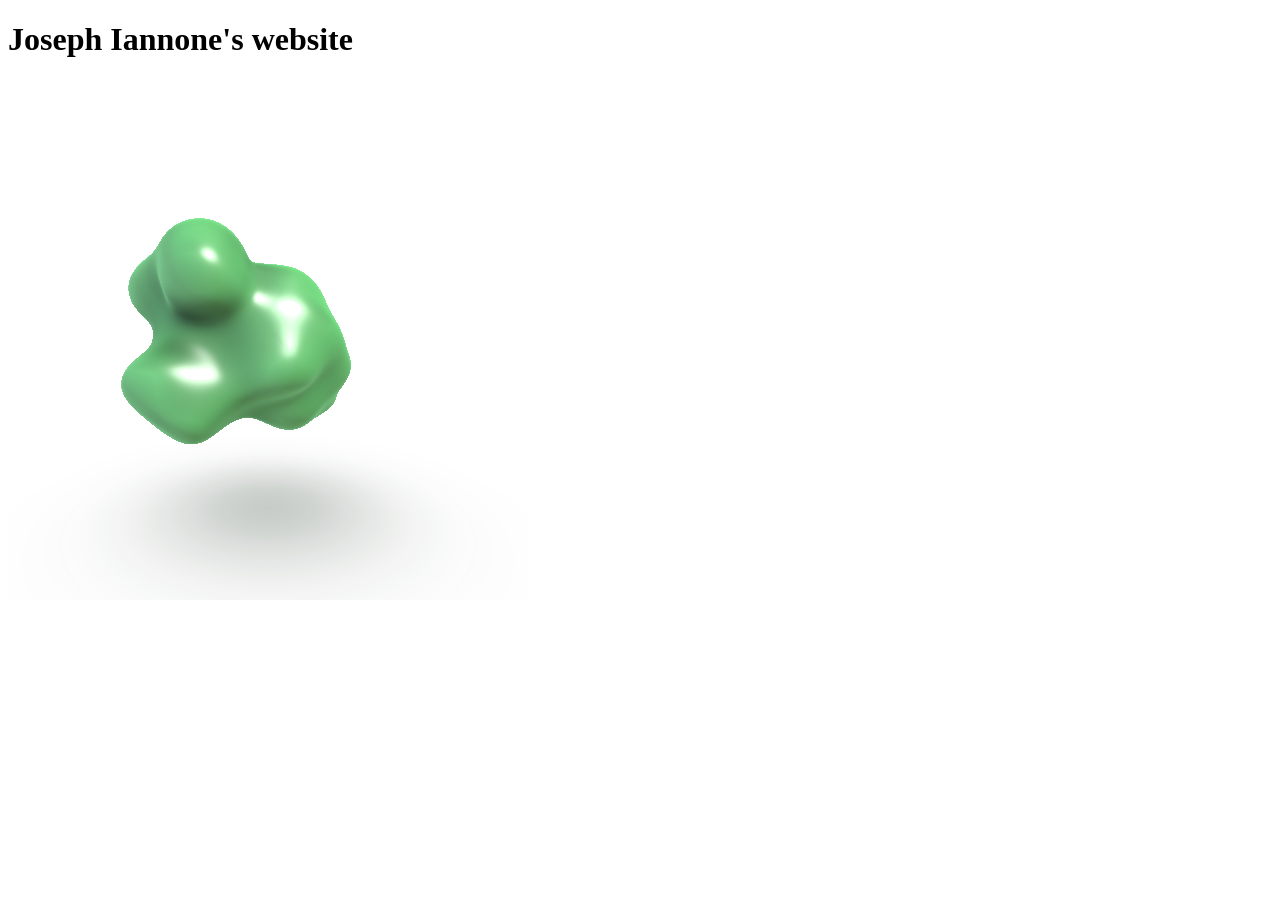
==== index.html @ 41086de6 "Fall back to WebGL2 when WebGPU is unavailable WebGPU is still missing on a lot of phones: Safari on" ====
<!DOCTYPE html>
<html lang="en">
<head>
<meta charset="UTF-8">
<meta name="viewport" content="width=device-width, initial-scale=1.0">
<title>Joseph Iannone</title>
</head>
<body>
<h1>Joseph Iannone's website</h1>

<canvas id="goo" width="520" height="520" style="display:block;width:100%;max-width:520px"></canvas>
<p id="goo-fallback"></p>

<script type="module">
const canvas = document.getElementById('goo');
const fallback = document.getElementById('goo-fallback');

// The goo is a raymarched signed-distance field. The same field and
// shading exist twice below, once in WGSL for WebGPU and once in GLSL
// for the WebGL2 fallback; keep them in step when editing.
const WGSL = `
struct Uniforms {
  res  : vec2f,
  time : f32,
  pad  : f32,
};
@group(0) @binding(0) var<uniform> u : Uniforms;

fn smin(a : f32, b : f32, k : f32) -> f32 {
  let h = clamp(0.5 + 0.5 * (b - a) / k, 0.0, 1.0);
  return mix(b, a, h) - k * h * (1.0 - h);
}

fn blob(p : vec3f, c : vec3f, r : f32) -> f32 {
  return length(p - c) - r;
}

// A small core with four blobs swinging out past it, welded by smin so
// they pull necks and lobes instead of reading as one convex lump.
fn map(p : vec3f) -> f32 {
  let t = u.time;
  var d = blob(p, vec3f(0.0, 0.0, 0.0), 0.42);
  d = smin(d, blob(p, vec3f(0.52 * sin(t * 0.90), 0.40 * cos(t * 1.10), 0.34 * sin(t * 0.70)), 0.30), 0.34);
  d = smin(d, blob(p, vec3f(0.50 * cos(t * 0.70), 0.46 * sin(t * 0.80 + 1.7), 0.32 * cos(t * 1.30)), 0.27), 0.34);
  d = smin(d, blob(p, vec3f(0.44 * sin(t * 1.30 + 2.4), 0.44 * cos(t * 0.60 + 0.9), 0.38 * sin(t * 0.90 + 1.1)), 0.24), 0.32);
  d = smin(d, blob(p, vec3f(0.38 * cos(t * 1.05 + 4.1), 0.50 * sin(t * 0.95 + 3.3), 0.30 * cos(t * 0.85 + 2.2)), 0.20), 0.30);
  // Two octaves of slow ripple, so the surface crawls like something wet.
  d = d + 0.055 * sin(7.0 * p.x + t * 1.4) * sin(7.0 * p.y + t * 1.1) * sin(7.0 * p.z + t * 0.9)
        + 0.020 * sin(12.0 * p.y - t * 1.7) * sin(12.0 * p.z + t * 1.2);
  return d;
}

fn normalAt(p : vec3f) -> vec3f {
  let e = vec2f(0.0015, 0.0);
  return normalize(vec3f(
    map(p + e.xyy) - map(p - e.xyy),
    map(p + e.yxy) - map(p - e.yxy),
    map(p + e.yyx) - map(p - e.yyx)));
}

fn march(ro : vec3f, rd : vec3f) -> f32 {
  var t = 0.6;
  for (var i = 0; i < 128; i++) {
    let d = map(ro + rd * t);
    if (d < 0.0012) { return t; }
    t = t + d * 0.6;   // understep: the ripple makes map() non-Lipschitz
    if (t > 8.0) { break; }
  }
  return -1.0;
}

fn ao(p : vec3f, n : vec3f) -> f32 {
  var occ = 0.0;
  var sca = 1.0;
  for (var i = 0; i < 5; i++) {
    let h = 0.02 + 0.11 * f32(i);
    occ = occ + (h - map(p + n * h)) * sca;
    sca = sca * 0.85;
  }
  return clamp(1.0 - 1.4 * occ, 0.0, 1.0);
}

// How much goo sits between this point and the light, for fake
// subsurface scattering: thin edges glow, thick middles stay dark.
fn thickness(p : vec3f, l : vec3f) -> f32 {
  var s = 0.0;
  for (var i = 1; i <= 4; i++) {
    let h = 0.12 * f32(i);
    s = s + clamp(-map(p + l * h) / h, 0.0, 1.0);
  }
  return clamp(s / 4.0, 0.0, 1.0);
}

@vertex
fn vs(@builtin(vertex_index) vi : u32) -> @builtin(position) vec4f {
  var pts = array<vec2f, 3>(vec2f(-1.0, -1.0), vec2f(3.0, -1.0), vec2f(-1.0, 3.0));
  return vec4f(pts[vi], 0.0, 1.0);
}

@fragment
fn fs(@builtin(position) frag : vec4f) -> @location(0) vec4f {
  let q = (frag.xy * 2.0 - u.res) / min(u.res.x, u.res.y);
  let uv = vec2f(q.x, -q.y);   // WebGPU reports this pixel with y pointing down

  let ro = vec3f(0.0, 0.30, 3.0);
  let fwd = normalize(vec3f(0.0, 0.0, 0.0) - ro);
  let right = normalize(cross(fwd, vec3f(0.0, 1.0, 0.0)));
  let up = cross(right, fwd);
  let rd = normalize(fwd * 1.9 + right * uv.x + up * uv.y);

  let l = normalize(vec3f(0.55, 0.85, 0.45));
  let t = march(ro, rd);

  if (t < 0.0) {
    // Soft contact shadow on an invisible floor, so the goo has weight.
    if (rd.y < 0.0) {
      let tp = (-1.05 - ro.y) / rd.y;
      if (tp > 0.0) {
        let h = ro + rd * tp;
        let a = 0.28 * exp(-1.9 * dot(h.xz, h.xz)) * exp(-0.02 * tp * tp);
        return vec4f(vec3f(0.05, 0.13, 0.07) * a, a);
      }
    }
    return vec4f(0.0, 0.0, 0.0, 0.0);
  }

  let pos = ro + rd * t;
  let n = normalAt(pos);
  let v = -rd;
  let hv = normalize(l + v);

  let dif = clamp(dot(n, l), 0.0, 1.0);
  let amb = 0.5 + 0.5 * n.y;                       // sky above, dark floor below
  let ndh = clamp(dot(n, hv), 0.0, 1.0);
  let tight = pow(ndh, 72.0);                      // wet pinpoint highlight
  let broad = pow(ndh, 10.0);                      // the sheen around it
  let fre = pow(1.0 - clamp(dot(n, v), 0.0, 1.0), 4.0);
  let occ = ao(pos, n);
  let back = clamp(dot(v, -l), 0.0, 1.0);          // light pushing through toward the eye
  let thin = 1.0 - thickness(pos, l);
  let sss = pow(thin, 2.0) * (0.35 + 0.65 * back);

  let deep = vec3f(0.012, 0.085, 0.030);
  let body = vec3f(0.075, 0.430, 0.130);
  let glow = vec3f(0.450, 0.950, 0.300);

  var col = mix(deep, body, dif) * occ;
  col = col + body * amb * 0.22 * occ;
  col = col + glow * sss * 0.45 * occ;
  col = col + vec3f(0.30, 0.80, 0.40) * fre * 0.38;
  col = col + vec3f(1.0, 1.0, 0.96) * (tight * 1.00 + broad * 0.10);
  // Cool fill from the left so the shadow side still reads as a surface.
  let fill = clamp(dot(n, normalize(vec3f(-0.7, 0.1, 0.35))), 0.0, 1.0);
  col = col + vec3f(0.06, 0.16, 0.12) * fill * occ;

  col = pow(clamp(col, vec3f(0.0), vec3f(1.0)), vec3f(1.0 / 2.2));
  return vec4f(col, 1.0);
}
`;

const GLSL_VERT = `#version 300 es
void main() {
  vec2 p = vec2(float((gl_VertexID << 1) & 2), float(gl_VertexID & 2)) * 2.0 - 1.0;
  gl_Position = vec4(p, 0.0, 1.0);
}
`;

const GLSL_FRAG = `#version 300 es
precision highp float;
uniform vec2 uRes;
uniform float uTime;
out vec4 fragColor;

float smin(float a, float b, float k) {
  float h = clamp(0.5 + 0.5 * (b - a) / k, 0.0, 1.0);
  return mix(b, a, h) - k * h * (1.0 - h);
}

float blob(vec3 p, vec3 c, float r) {
  return length(p - c) - r;
}

float map(vec3 p) {
  float t = uTime;
  float d = blob(p, vec3(0.0, 0.0, 0.0), 0.42);
  d = smin(d, blob(p, vec3(0.52 * sin(t * 0.90), 0.40 * cos(t * 1.10), 0.34 * sin(t * 0.70)), 0.30), 0.34);
  d = smin(d, blob(p, vec3(0.50 * cos(t * 0.70), 0.46 * sin(t * 0.80 + 1.7), 0.32 * cos(t * 1.30)), 0.27), 0.34);
  d = smin(d, blob(p, vec3(0.44 * sin(t * 1.30 + 2.4), 0.44 * cos(t * 0.60 + 0.9), 0.38 * sin(t * 0.90 + 1.1)), 0.24), 0.32);
  d = smin(d, blob(p, vec3(0.38 * cos(t * 1.05 + 4.1), 0.50 * sin(t * 0.95 + 3.3), 0.30 * cos(t * 0.85 + 2.2)), 0.20), 0.30);
  d = d + 0.055 * sin(7.0 * p.x + t * 1.4) * sin(7.0 * p.y + t * 1.1) * sin(7.0 * p.z + t * 0.9)
        + 0.020 * sin(12.0 * p.y - t * 1.7) * sin(12.0 * p.z + t * 1.2);
  return d;
}

vec3 normalAt(vec3 p) {
  vec2 e = vec2(0.0015, 0.0);
  return normalize(vec3(
    map(p + e.xyy) - map(p - e.xyy),
    map(p + e.yxy) - map(p - e.yxy),
    map(p + e.yyx) - map(p - e.yyx)));
}

float march(vec3 ro, vec3 rd) {
  float t = 0.6;
  for (int i = 0; i < 128; i++) {
    float d = map(ro + rd * t);
    if (d < 0.0012) { return t; }
    t = t + d * 0.6;
    if (t > 8.0) { break; }
  }
  return -1.0;
}

float ao(vec3 p, vec3 n) {
  float occ = 0.0;
  float sca = 1.0;
  for (int i = 0; i < 5; i++) {
    float h = 0.02 + 0.11 * float(i);
    occ = occ + (h - map(p + n * h)) * sca;
    sca = sca * 0.85;
  }
  return clamp(1.0 - 1.4 * occ, 0.0, 1.0);
}

float thickness(vec3 p, vec3 l) {
  float s = 0.0;
  for (int i = 1; i <= 4; i++) {
    float h = 0.12 * float(i);
    s = s + clamp(-map(p + l * h) / h, 0.0, 1.0);
  }
  return clamp(s / 4.0, 0.0, 1.0);
}

void main() {
  vec2 q = (gl_FragCoord.xy * 2.0 - uRes) / min(uRes.x, uRes.y);
  vec2 uv = q;   // gl_FragCoord already points y up, unlike WebGPU

  vec3 ro = vec3(0.0, 0.30, 3.0);
  vec3 fwd = normalize(vec3(0.0, 0.0, 0.0) - ro);
  vec3 right = normalize(cross(fwd, vec3(0.0, 1.0, 0.0)));
  vec3 up = cross(right, fwd);
  vec3 rd = normalize(fwd * 1.9 + right * uv.x + up * uv.y);

  vec3 l = normalize(vec3(0.55, 0.85, 0.45));
  float tHit = march(ro, rd);

  if (tHit < 0.0) {
    if (rd.y < 0.0) {
      float tp = (-1.05 - ro.y) / rd.y;
      if (tp > 0.0) {
        vec3 h = ro + rd * tp;
        float a = 0.28 * exp(-1.9 * dot(h.xz, h.xz)) * exp(-0.02 * tp * tp);
        fragColor = vec4(vec3(0.05, 0.13, 0.07) * a, a);
        return;
      }
    }
    fragColor = vec4(0.0, 0.0, 0.0, 0.0);
    return;
  }

  vec3 pos = ro + rd * tHit;
  vec3 n = normalAt(pos);
  vec3 v = -rd;
  vec3 hv = normalize(l + v);

  float dif = clamp(dot(n, l), 0.0, 1.0);
  float amb = 0.5 + 0.5 * n.y;
  float ndh = clamp(dot(n, hv), 0.0, 1.0);
  float tight = pow(ndh, 72.0);
  float broad = pow(ndh, 10.0);
  float fre = pow(1.0 - clamp(dot(n, v), 0.0, 1.0), 4.0);
  float occ = ao(pos, n);
  float back = clamp(dot(v, -l), 0.0, 1.0);
  float thin = 1.0 - thickness(pos, l);
  float sss = pow(thin, 2.0) * (0.35 + 0.65 * back);

  vec3 deep = vec3(0.012, 0.085, 0.030);
  vec3 body = vec3(0.075, 0.430, 0.130);
  vec3 glow = vec3(0.450, 0.950, 0.300);

  vec3 col = mix(deep, body, dif) * occ;
  col = col + body * amb * 0.22 * occ;
  col = col + glow * sss * 0.45 * occ;
  col = col + vec3(0.30, 0.80, 0.40) * fre * 0.38;
  col = col + vec3(1.0, 1.0, 0.96) * (tight * 1.00 + broad * 0.10);
  float fill = clamp(dot(n, normalize(vec3(-0.7, 0.1, 0.35))), 0.0, 1.0);
  col = col + vec3(0.06, 0.16, 0.12) * fill * occ;

  col = pow(clamp(col, vec3(0.0), vec3(1.0)), vec3(1.0 / 2.2));
  fragColor = vec4(col, 1.0);
}
`;

async function initWebGPU() {
  if (!navigator.gpu) {
    throw new Error('no WebGPU');
  }
  const adapter = await navigator.gpu.requestAdapter();
  if (!adapter) {
    throw new Error('no WebGPU adapter');
  }
  const device = await adapter.requestDevice();
  const context = canvas.getContext('webgpu');
  const format = navigator.gpu.getPreferredCanvasFormat();
  context.configure({ device, format, alphaMode: 'premultiplied' });

  const module = device.createShaderModule({ code: WGSL });
  const pipeline = device.createRenderPipeline({
    layout: 'auto',
    vertex: { module, entryPoint: 'vs' },
    fragment: { module, entryPoint: 'fs', targets: [{ format }] },
    primitive: { topology: 'triangle-list' },
  });
  const uniforms = device.createBuffer({
    size: 16,
    usage: GPUBufferUsage.UNIFORM | GPUBufferUsage.COPY_DST,
  });
  const bindGroup = device.createBindGroup({
    layout: pipeline.getBindGroupLayout(0),
    entries: [{ binding: 0, resource: { buffer: uniforms } }],
  });

  let lost = false;
  device.lost.then(() => { lost = true; });

  return {
    name: 'webgpu',
    isLost: () => lost,
    draw(time) {
      device.queue.writeBuffer(uniforms, 0, new Float32Array([canvas.width, canvas.height, time, 0]));
      const encoder = device.createCommandEncoder();
      const pass = encoder.beginRenderPass({
        colorAttachments: [{
          view: context.getCurrentTexture().createView(),
          clearValue: { r: 0, g: 0, b: 0, a: 0 },
          loadOp: 'clear',
          storeOp: 'store',
        }],
      });
      pass.setPipeline(pipeline);
      pass.setBindGroup(0, bindGroup);
      pass.draw(3);
      pass.end();
      device.queue.submit([encoder.finish()]);
    },
  };
}

function initWebGL2() {
  const gl = canvas.getContext('webgl2', {
    alpha: true,
    premultipliedAlpha: true,
    antialias: false,
    depth: false,
    stencil: false,
  });
  if (!gl) {
    throw new Error('no WebGL2');
  }

  const compile = (type, source) => {
    const sh = gl.createShader(type);
    gl.shaderSource(sh, source);
    gl.compileShader(sh);
    if (!gl.getShaderParameter(sh, gl.COMPILE_STATUS)) {
      throw new Error('shader: ' + (gl.getShaderInfoLog(sh) || 'compile failed'));
    }
    return sh;
  };

  const program = gl.createProgram();
  gl.attachShader(program, compile(gl.VERTEX_SHADER, GLSL_VERT));
  gl.attachShader(program, compile(gl.FRAGMENT_SHADER, GLSL_FRAG));
  gl.linkProgram(program);
  if (!gl.getProgramParameter(program, gl.LINK_STATUS)) {
    throw new Error('program: ' + (gl.getProgramInfoLog(program) || 'link failed'));
  }

  const vao = gl.createVertexArray();   // WebGL2 needs one bound even with no attributes
  const uRes = gl.getUniformLocation(program, 'uRes');
  const uTime = gl.getUniformLocation(program, 'uTime');

  return {
    name: 'webgl2',
    isLost: () => gl.isContextLost(),
    draw(time) {
      gl.viewport(0, 0, canvas.width, canvas.height);
      gl.clearColor(0, 0, 0, 0);
      gl.clear(gl.COLOR_BUFFER_BIT);
      gl.useProgram(program);
      gl.bindVertexArray(vao);
      gl.uniform2f(uRes, canvas.width, canvas.height);
      gl.uniform1f(uTime, time);
      gl.drawArrays(gl.TRIANGLES, 0, 3);
    },
  };
}

async function start() {
  const reasons = [];
  let renderer = null;
  try {
    renderer = await initWebGPU();
  } catch (err) {
    reasons.push(err.message);
  }
  if (!renderer) {
    try {
      renderer = initWebGL2();   // iOS 15+, and every current Android browser
    } catch (err) {
      reasons.push(err.message);
    }
  }
  if (!renderer) {
    throw new Error(reasons.join(', '));
  }

  // Raymarching cost is per pixel, so the backing store gets a budget
  // rather than just devicePixelRatio: a phone at dpr 3 would otherwise
  // shade several times the pixels a desktop does.
  const PIXEL_BUDGET = 1000000;
  let quality = 1;
  let lastW = 0, lastH = 0, lastQuality = 0;

  function resize() {
    // Measuring forces layout, so only do it when something actually moved.
    if (window.innerWidth === lastW && window.innerHeight === lastH && quality === lastQuality) {
      return;
    }
    lastW = window.innerWidth;
    lastH = window.innerHeight;
    lastQuality = quality;

    canvas.style.width = '100%';        // let layout report the width available
    const available = Math.max(1, Math.round(canvas.clientWidth));
    // Keep it square, and short enough to sit on screen with the heading
    // even on a phone held sideways.
    const css = Math.max(200, Math.min(available, Math.round(window.innerHeight * 0.72)));
    canvas.style.width = css + 'px';
    canvas.style.height = css + 'px';

    let scale = Math.min(window.devicePixelRatio || 1, 2) * quality;
    if (css * css * scale * scale > PIXEL_BUDGET) {
      scale = Math.sqrt(PIXEL_BUDGET / (css * css));
    }
    const px = Math.max(1, Math.round(css * scale));
    if (canvas.width !== px || canvas.height !== px) {
      canvas.width = px;
      canvas.height = px;
    }
  }
  window.addEventListener('resize', resize);
  window.addEventListener('orientationchange', resize);
  resize();

  const start = performance.now();
  let previous = start;
  let slowFrames = 0;
  let warmup = 20;

  function frame(now) {
    if (renderer.isLost()) { return; }

    // If the device can't hold a reasonable frame rate, shade fewer
    // pixels instead of letting the whole page judder.
    const dt = now - previous;
    previous = now;
    if (warmup > 0) {
      warmup--;
    } else if (dt > 26 && quality > 0.45) {
      slowFrames++;
      if (slowFrames > 30) {
        quality = Math.max(0.45, quality - 0.15);
        slowFrames = 0;
        warmup = 20;
      }
    } else {
      slowFrames = 0;
    }

    resize();
    renderer.draw((now - start) / 1000);
    requestAnimationFrame(frame);
  }
  requestAnimationFrame(frame);
}

start().catch((err) => {
  canvas.remove();
  fallback.textContent = 'The green goo needs WebGPU or WebGL2, which this browser did not provide (' + err.message + ').';
});
</script>
</body>
</html>
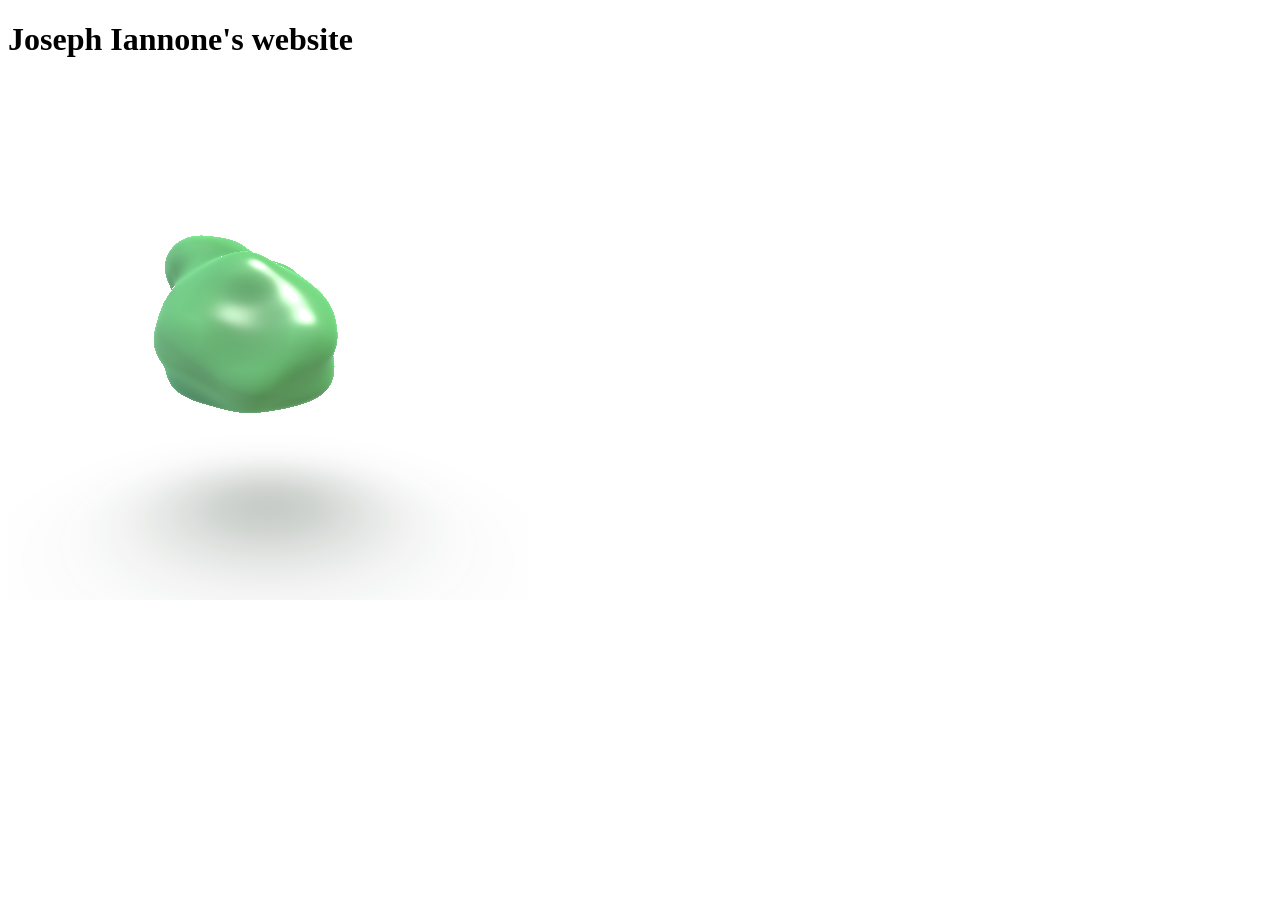
==== commit 22f88be1: "Let the goo be rotated by dragging Pointer events cover mouse, touch and pen with one code path, and" ====
--- a/index.html
+++ b/index.html
@@ -8,7 +8,7 @@
 <body>
 <h1>Joseph Iannone's website</h1>
 
-<canvas id="goo" width="520" height="520" style="display:block;width:100%;max-width:520px"></canvas>
+<canvas id="goo" width="520" height="520" style="display:block;width:100%;max-width:520px;touch-action:none;cursor:grab"></canvas>
 <p id="goo-fallback"></p>
 
 <script type="module">
@@ -20,9 +20,13 @@
 // for the WebGL2 fallback; keep them in step when editing.
 const WGSL = `
 struct Uniforms {
-  res  : vec2f,
-  time : f32,
-  pad  : f32,
+  res   : vec2f,
+  time  : f32,
+  yaw   : f32,
+  pitch : f32,
+  pad0  : f32,
+  pad1  : f32,
+  pad2  : f32,
 };
 @group(0) @binding(0) var<uniform> u : Uniforms;
 
@@ -91,6 +95,20 @@
   return clamp(s / 4.0, 0.0, 1.0);
 }
 
+// Dragging rotates the goo. Rather than rotating the field at every
+// sample, rays are moved into the goo's own space and shaded there:
+// dot products are rotation invariant, so only the sky term and the
+// floor shadow need world space.
+fn objectToWorld(yaw : f32, pitch : f32) -> mat3x3f {
+  let cy = cos(yaw);
+  let sy = sin(yaw);
+  let cp = cos(pitch);
+  let sp = sin(pitch);
+  let ry = mat3x3f(vec3f(cy, 0.0, -sy), vec3f(0.0, 1.0, 0.0), vec3f(sy, 0.0, cy));
+  let rx = mat3x3f(vec3f(1.0, 0.0, 0.0), vec3f(0.0, cp, sp), vec3f(0.0, -sp, cp));
+  return ry * rx;
+}
+
 @vertex
 fn vs(@builtin(vertex_index) vi : u32) -> @builtin(position) vec4f {
   var pts = array<vec2f, 3>(vec2f(-1.0, -1.0), vec2f(3.0, -1.0), vec2f(-1.0, 3.0));
@@ -109,7 +127,12 @@
   let rd = normalize(fwd * 1.9 + right * uv.x + up * uv.y);
 
   let l = normalize(vec3f(0.55, 0.85, 0.45));
-  let t = march(ro, rd);
+  let R = objectToWorld(u.yaw, u.pitch);
+  let Rt = transpose(R);
+  let roo = Rt * ro;    // the same ray, seen from the goo's frame
+  let rdo = Rt * rd;
+  let lo = Rt * l;
+  let t = march(roo, rdo);
 
   if (t < 0.0) {
     // Soft contact shadow on an invisible floor, so the goo has weight.
@@ -124,20 +147,20 @@
     return vec4f(0.0, 0.0, 0.0, 0.0);
   }
 
-  let pos = ro + rd * t;
+  let pos = roo + rdo * t;
   let n = normalAt(pos);
-  let v = -rd;
-  let hv = normalize(l + v);
-
-  let dif = clamp(dot(n, l), 0.0, 1.0);
-  let amb = 0.5 + 0.5 * n.y;                       // sky above, dark floor below
+  let v = -rdo;
+  let hv = normalize(lo + v);
+
+  let dif = clamp(dot(n, lo), 0.0, 1.0);
+  let amb = 0.5 + 0.5 * (R * n).y;                 // sky above, dark floor below
   let ndh = clamp(dot(n, hv), 0.0, 1.0);
   let tight = pow(ndh, 72.0);                      // wet pinpoint highlight
   let broad = pow(ndh, 10.0);                      // the sheen around it
   let fre = pow(1.0 - clamp(dot(n, v), 0.0, 1.0), 4.0);
   let occ = ao(pos, n);
-  let back = clamp(dot(v, -l), 0.0, 1.0);          // light pushing through toward the eye
-  let thin = 1.0 - thickness(pos, l);
+  let back = clamp(dot(v, -lo), 0.0, 1.0);         // light pushing through toward the eye
+  let thin = 1.0 - thickness(pos, lo);
   let sss = pow(thin, 2.0) * (0.35 + 0.65 * back);
 
   let deep = vec3f(0.012, 0.085, 0.030);
@@ -150,7 +173,7 @@
   col = col + vec3f(0.30, 0.80, 0.40) * fre * 0.38;
   col = col + vec3f(1.0, 1.0, 0.96) * (tight * 1.00 + broad * 0.10);
   // Cool fill from the left so the shadow side still reads as a surface.
-  let fill = clamp(dot(n, normalize(vec3f(-0.7, 0.1, 0.35))), 0.0, 1.0);
+  let fill = clamp(dot(n, Rt * normalize(vec3f(-0.7, 0.1, 0.35))), 0.0, 1.0);
   col = col + vec3f(0.06, 0.16, 0.12) * fill * occ;
 
   col = pow(clamp(col, vec3f(0.0), vec3f(1.0)), vec3f(1.0 / 2.2));
@@ -169,6 +192,8 @@
 precision highp float;
 uniform vec2 uRes;
 uniform float uTime;
+uniform float uYaw;
+uniform float uPitch;
 out vec4 fragColor;
 
 float smin(float a, float b, float k) {
@@ -231,6 +256,16 @@
   return clamp(s / 4.0, 0.0, 1.0);
 }
 
+mat3 objectToWorld(float yaw, float pitch) {
+  float cy = cos(yaw);
+  float sy = sin(yaw);
+  float cp = cos(pitch);
+  float sp = sin(pitch);
+  mat3 ry = mat3(vec3(cy, 0.0, -sy), vec3(0.0, 1.0, 0.0), vec3(sy, 0.0, cy));
+  mat3 rx = mat3(vec3(1.0, 0.0, 0.0), vec3(0.0, cp, sp), vec3(0.0, -sp, cp));
+  return ry * rx;
+}
+
 void main() {
   vec2 q = (gl_FragCoord.xy * 2.0 - uRes) / min(uRes.x, uRes.y);
   vec2 uv = q;   // gl_FragCoord already points y up, unlike WebGPU
@@ -242,7 +277,12 @@
   vec3 rd = normalize(fwd * 1.9 + right * uv.x + up * uv.y);
 
   vec3 l = normalize(vec3(0.55, 0.85, 0.45));
-  float tHit = march(ro, rd);
+  mat3 R = objectToWorld(uYaw, uPitch);
+  mat3 Rt = transpose(R);
+  vec3 roo = Rt * ro;
+  vec3 rdo = Rt * rd;
+  vec3 lo = Rt * l;
+  float tHit = march(roo, rdo);
 
   if (tHit < 0.0) {
     if (rd.y < 0.0) {
@@ -258,20 +298,20 @@
     return;
   }
 
-  vec3 pos = ro + rd * tHit;
+  vec3 pos = roo + rdo * tHit;
   vec3 n = normalAt(pos);
-  vec3 v = -rd;
-  vec3 hv = normalize(l + v);
-
-  float dif = clamp(dot(n, l), 0.0, 1.0);
-  float amb = 0.5 + 0.5 * n.y;
+  vec3 v = -rdo;
+  vec3 hv = normalize(lo + v);
+
+  float dif = clamp(dot(n, lo), 0.0, 1.0);
+  float amb = 0.5 + 0.5 * (R * n).y;
   float ndh = clamp(dot(n, hv), 0.0, 1.0);
   float tight = pow(ndh, 72.0);
   float broad = pow(ndh, 10.0);
   float fre = pow(1.0 - clamp(dot(n, v), 0.0, 1.0), 4.0);
   float occ = ao(pos, n);
-  float back = clamp(dot(v, -l), 0.0, 1.0);
-  float thin = 1.0 - thickness(pos, l);
+  float back = clamp(dot(v, -lo), 0.0, 1.0);
+  float thin = 1.0 - thickness(pos, lo);
   float sss = pow(thin, 2.0) * (0.35 + 0.65 * back);
 
   vec3 deep = vec3(0.012, 0.085, 0.030);
@@ -283,7 +323,7 @@
   col = col + glow * sss * 0.45 * occ;
   col = col + vec3(0.30, 0.80, 0.40) * fre * 0.38;
   col = col + vec3(1.0, 1.0, 0.96) * (tight * 1.00 + broad * 0.10);
-  float fill = clamp(dot(n, normalize(vec3(-0.7, 0.1, 0.35))), 0.0, 1.0);
+  float fill = clamp(dot(n, Rt * normalize(vec3(-0.7, 0.1, 0.35))), 0.0, 1.0);
   col = col + vec3(0.06, 0.16, 0.12) * fill * occ;
 
   col = pow(clamp(col, vec3(0.0), vec3(1.0)), vec3(1.0 / 2.2));
@@ -312,7 +352,7 @@
     primitive: { topology: 'triangle-list' },
   });
   const uniforms = device.createBuffer({
-    size: 16,
+    size: 32,
     usage: GPUBufferUsage.UNIFORM | GPUBufferUsage.COPY_DST,
   });
   const bindGroup = device.createBindGroup({
@@ -326,8 +366,9 @@
   return {
     name: 'webgpu',
     isLost: () => lost,
-    draw(time) {
-      device.queue.writeBuffer(uniforms, 0, new Float32Array([canvas.width, canvas.height, time, 0]));
+    draw(time, yaw, pitch) {
+      device.queue.writeBuffer(uniforms, 0,
+        new Float32Array([canvas.width, canvas.height, time, yaw, pitch, 0, 0, 0]));
       const encoder = device.createCommandEncoder();
       const pass = encoder.beginRenderPass({
         colorAttachments: [{
@@ -379,11 +420,13 @@
   const vao = gl.createVertexArray();   // WebGL2 needs one bound even with no attributes
   const uRes = gl.getUniformLocation(program, 'uRes');
   const uTime = gl.getUniformLocation(program, 'uTime');
+  const uYaw = gl.getUniformLocation(program, 'uYaw');
+  const uPitch = gl.getUniformLocation(program, 'uPitch');
 
   return {
     name: 'webgl2',
     isLost: () => gl.isContextLost(),
-    draw(time) {
+    draw(time, yaw, pitch) {
       gl.viewport(0, 0, canvas.width, canvas.height);
       gl.clearColor(0, 0, 0, 0);
       gl.clear(gl.COLOR_BUFFER_BIT);
@@ -391,6 +434,8 @@
       gl.bindVertexArray(vao);
       gl.uniform2f(uRes, canvas.width, canvas.height);
       gl.uniform1f(uTime, time);
+      gl.uniform1f(uYaw, yaw);
+      gl.uniform1f(uPitch, pitch);
       gl.drawArrays(gl.TRIANGLES, 0, 3);
     },
   };
@@ -452,6 +497,63 @@
   window.addEventListener('resize', resize);
   window.addEventListener('orientationchange', resize);
   resize();
+
+  // Drag to rotate. Pointer events cover mouse, touch and pen alike;
+  // the canvas sets touch-action none so a vertical drag turns the goo
+  // rather than scrolling the page.
+  const RADIANS_PER_PIXEL = 0.008;
+  const PITCH_LIMIT = 1.2;
+  const GLIDE_DECAY = 0.85;
+  const GLIDE_TAKEUP = 0.4;   // a flick coasts a little, it does not fly off
+  const GLIDE_TIMEOUT = 80;   // ms: let go after holding still and it stays put
+  let yaw = 0, pitch = 0;
+  let spinYaw = 0, spinPitch = 0;
+  let velYaw = 0, velPitch = 0;
+  let dragging = false;
+  let lastX = 0, lastY = 0, lastMove = 0;
+
+  const clampPitch = (p) => Math.max(-PITCH_LIMIT, Math.min(PITCH_LIMIT, p));
+
+  canvas.addEventListener('pointerdown', (event) => {
+    dragging = true;
+    spinYaw = 0;
+    spinPitch = 0;
+    velYaw = 0;
+    velPitch = 0;
+    lastX = event.clientX;
+    lastY = event.clientY;
+    lastMove = event.timeStamp;
+    canvas.setPointerCapture(event.pointerId);
+    canvas.style.cursor = 'grabbing';
+  });
+
+  canvas.addEventListener('pointermove', (event) => {
+    if (!dragging) { return; }
+    const dx = (event.clientX - lastX) * RADIANS_PER_PIXEL;
+    const dy = (event.clientY - lastY) * RADIANS_PER_PIXEL;
+    lastX = event.clientX;
+    lastY = event.clientY;
+    lastMove = event.timeStamp;
+    yaw = yaw + dx;
+    pitch = clampPitch(pitch + dy);
+    // Smooth the recent motion rather than trusting one jittery move.
+    velYaw = velYaw * 0.6 + dx * 0.4;
+    velPitch = velPitch * 0.6 + dy * 0.4;
+  });
+
+  const endDrag = (event) => {
+    if (!dragging) { return; }
+    dragging = false;
+    canvas.style.cursor = 'grab';
+    const flicked = event.timeStamp - lastMove < GLIDE_TIMEOUT;
+    spinYaw = flicked ? velYaw * GLIDE_TAKEUP : 0;
+    spinPitch = flicked ? velPitch * GLIDE_TAKEUP : 0;
+    if (canvas.hasPointerCapture(event.pointerId)) {
+      canvas.releasePointerCapture(event.pointerId);
+    }
+  };
+  canvas.addEventListener('pointerup', endDrag);
+  canvas.addEventListener('pointercancel', endDrag);
 
   const start = performance.now();
   let previous = start;
@@ -478,8 +580,16 @@
       slowFrames = 0;
     }
 
+    if (!dragging) {
+      // Let a flick coast to a stop instead of stopping dead.
+      yaw = yaw + spinYaw;
+      pitch = clampPitch(pitch + spinPitch);
+      spinYaw = Math.abs(spinYaw) < 1e-4 ? 0 : spinYaw * GLIDE_DECAY;
+      spinPitch = Math.abs(spinPitch) < 1e-4 ? 0 : spinPitch * GLIDE_DECAY;
+    }
+
     resize();
-    renderer.draw((now - start) / 1000);
+    renderer.draw((now - start) / 1000, yaw, pitch);
     requestAnimationFrame(frame);
   }
   requestAnimationFrame(frame);
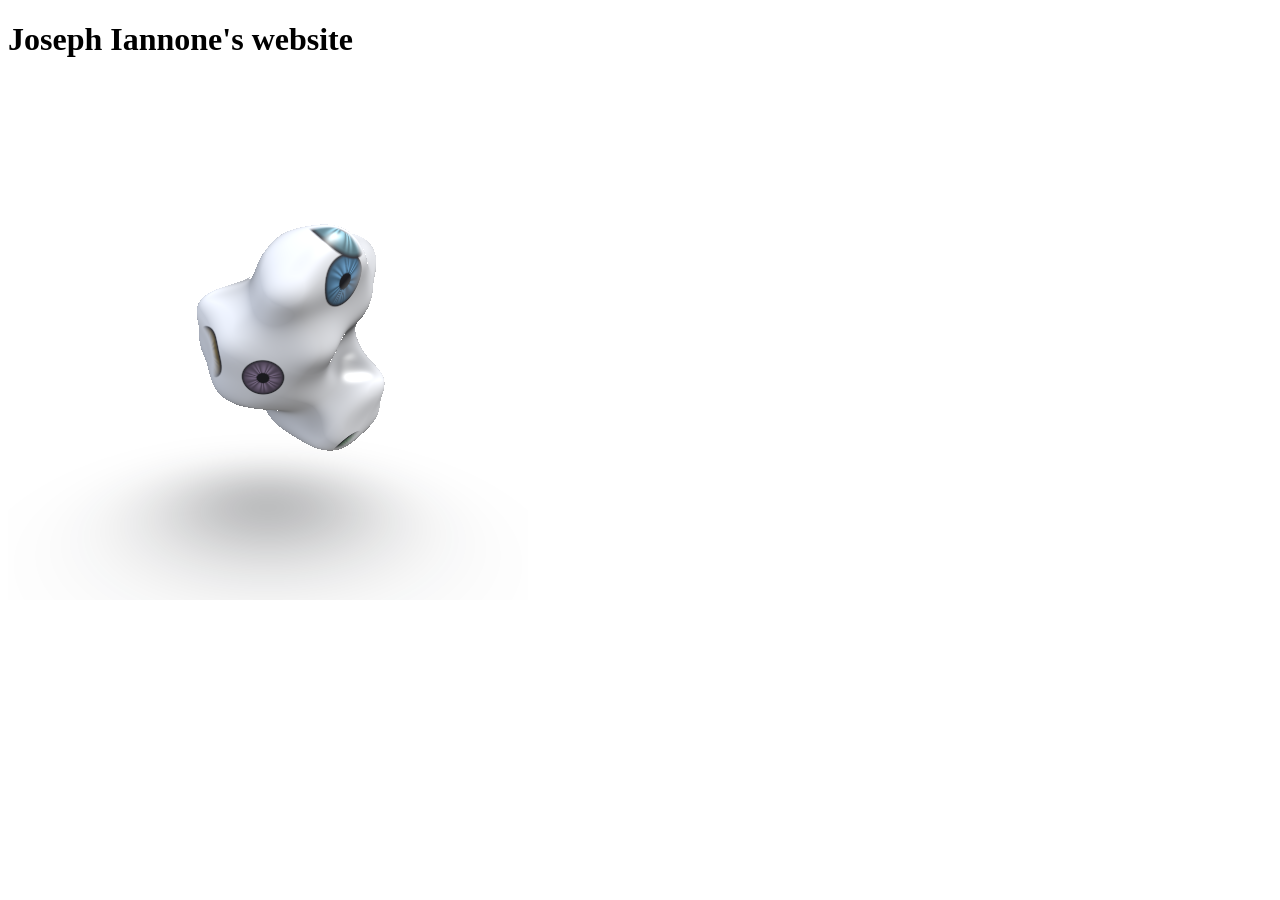
==== commit 64f259d2: "Turn the goo white, give it drifting irises, and spin it slowly The goo now turns on its own at 0.12" ====
--- a/index.html
+++ b/index.html
@@ -95,6 +95,60 @@
   return clamp(s / 4.0, 0.0, 1.0);
 }
 
+fn irisHue(i : i32) -> vec3f {
+  if (i == 0) { return vec3f(0.16, 0.38, 0.62); }   // blue
+  if (i == 1) { return vec3f(0.40, 0.25, 0.10); }   // brown
+  if (i == 2) { return vec3f(0.24, 0.44, 0.26); }   // green
+  if (i == 3) { return vec3f(0.46, 0.34, 0.14); }   // amber
+  if (i == 4) { return vec3f(0.34, 0.40, 0.46); }   // grey
+  if (i == 5) { return vec3f(0.30, 0.22, 0.34); }   // dark
+  if (i == 6) { return vec3f(0.44, 0.38, 0.18); }   // hazel
+  return vec3f(0.26, 0.48, 0.56);                   // pale blue
+}
+
+// Six irises drift over the goo. Each one is anchored to the surface
+// along a slowly moving direction out of the centre, and measured by
+// true distance from that anchor: an angular measure smears the disc
+// wherever the surface is not sphere-like, which the necks are not.
+fn eyes(base : vec3f, p : vec3f, n : vec3f, v : vec3f, t : f32) -> vec3f {
+  var col = base;
+  for (var i = 0; i < 8; i++) {
+    let fi = f32(i);
+    let a = t * (0.11 + 0.035 * fi) + fi * 2.399;
+    let b = sin(t * (0.07 + 0.02 * fi) + fi * 1.7);
+    let c = vec3f(cos(a) * cos(b), sin(b), sin(a) * cos(b));
+    if (dot(n, c) < 0.45) { continue; }   // this eye is not on this part of the surface
+
+    // Where does the surface sit along c? Two Newton steps on the
+    // distance field, which is near enough radial out here.
+    var s = 0.75;
+    s = clamp(s - map(c * s), 0.25, 1.40);
+    s = clamp(s - map(c * s), 0.25, 1.40);
+    let anchor = c * s;
+
+    let d = p - anchor;
+    let r = length(d) / (0.145 + 0.035 * sin(fi * 2.1));   // 1.0 at the outer edge, sizes vary
+    if (r > 1.08) { continue; }
+
+    let refUp = select(vec3f(0.0, 1.0, 0.0), vec3f(1.0, 0.0, 0.0), abs(c.y) > 0.9);
+    let tx = normalize(cross(refUp, c));
+    let ty = cross(c, tx);
+    let ang = atan2(dot(d, ty), dot(d, tx));
+
+    let hue = irisHue(i);
+    let fibre = 0.5 + 0.5 * sin(ang * 18.0 + sin(ang * 7.0 + fi) * 1.6);
+    var eye = mix(hue * 0.55, hue * 1.30, fibre);                          // radial fibres
+    eye = mix(eye, hue * 0.40, smoothstep(0.45, 1.0, r));                  // deepens outward
+    eye = mix(eye, vec3f(0.04, 0.04, 0.05), smoothstep(0.85, 1.0, r));     // limbal ring
+    eye = mix(vec3f(0.015, 0.015, 0.02), eye, smoothstep(0.28, 0.38, r));  // pupil
+    // An eye seen edge-on is a foreshortened smear, so let it sink back
+    // into the goo instead.
+    let face = smoothstep(0.25, 0.55, dot(n, v));
+    col = mix(col, eye, (1.0 - smoothstep(0.98, 1.06, r)) * face);
+  }
+  return col;
+}
+
 // Dragging rotates the goo. Rather than rotating the field at every
 // sample, rays are moved into the goo's own space and shaded there:
 // dot products are rotation invariant, so only the sky term and the
@@ -140,8 +194,8 @@
       let tp = (-1.05 - ro.y) / rd.y;
       if (tp > 0.0) {
         let h = ro + rd * tp;
-        let a = 0.28 * exp(-1.9 * dot(h.xz, h.xz)) * exp(-0.02 * tp * tp);
-        return vec4f(vec3f(0.05, 0.13, 0.07) * a, a);
+        let a = 0.34 * exp(-1.9 * dot(h.xz, h.xz)) * exp(-0.02 * tp * tp);
+        return vec4f(vec3f(0.06, 0.07, 0.09) * a, a);
       }
     }
     return vec4f(0.0, 0.0, 0.0, 0.0);
@@ -163,18 +217,18 @@
   let thin = 1.0 - thickness(pos, lo);
   let sss = pow(thin, 2.0) * (0.35 + 0.65 * back);
 
-  let deep = vec3f(0.012, 0.085, 0.030);
-  let body = vec3f(0.075, 0.430, 0.130);
-  let glow = vec3f(0.450, 0.950, 0.300);
-
-  var col = mix(deep, body, dif) * occ;
-  col = col + body * amb * 0.22 * occ;
-  col = col + glow * sss * 0.45 * occ;
-  col = col + vec3f(0.30, 0.80, 0.40) * fre * 0.38;
-  col = col + vec3f(1.0, 1.0, 0.96) * (tight * 1.00 + broad * 0.10);
-  // Cool fill from the left so the shadow side still reads as a surface.
+  // White goo, with the irises worked into the albedo so the lighting
+  // and the wet highlight run over them instead of sitting on top.
+  let albedo = eyes(vec3f(0.90, 0.91, 0.93), pos, n, v, u.time);
   let fill = clamp(dot(n, Rt * normalize(vec3f(-0.7, 0.1, 0.35))), 0.0, 1.0);
-  col = col + vec3f(0.06, 0.16, 0.12) * fill * occ;
+
+  var col = albedo * mix(0.16, 1.0, dif) * occ;
+  col = col + albedo * vec3f(0.55, 0.62, 0.78) * amb * 0.30 * occ;   // cool sky fill
+  col = col + albedo * vec3f(1.00, 0.96, 0.92) * sss * 0.40 * occ;   // milky, not glassy
+  col = col + albedo * vec3f(0.30, 0.34, 0.42) * fill * 0.80 * occ;
+  // A white blob on a white page only reads if its edge turns down.
+  col = col * (1.0 - 0.30 * fre);
+  col = col + vec3f(1.00, 1.00, 0.98) * (tight * 0.95 + broad * 0.03);
 
   col = pow(clamp(col, vec3f(0.0), vec3f(1.0)), vec3f(1.0 / 2.2));
   return vec4f(col, 1.0);
@@ -256,6 +310,52 @@
   return clamp(s / 4.0, 0.0, 1.0);
 }
 
+vec3 irisHue(int i) {
+  if (i == 0) { return vec3(0.16, 0.38, 0.62); }
+  if (i == 1) { return vec3(0.40, 0.25, 0.10); }
+  if (i == 2) { return vec3(0.24, 0.44, 0.26); }
+  if (i == 3) { return vec3(0.46, 0.34, 0.14); }
+  if (i == 4) { return vec3(0.34, 0.40, 0.46); }
+  if (i == 5) { return vec3(0.30, 0.22, 0.34); }
+  if (i == 6) { return vec3(0.44, 0.38, 0.18); }
+  return vec3(0.26, 0.48, 0.56);
+}
+
+vec3 eyes(vec3 base, vec3 p, vec3 n, vec3 v, float t) {
+  vec3 col = base;
+  for (int i = 0; i < 8; i++) {
+    float fi = float(i);
+    float a = t * (0.11 + 0.035 * fi) + fi * 2.399;
+    float b = sin(t * (0.07 + 0.02 * fi) + fi * 1.7);
+    vec3 c = vec3(cos(a) * cos(b), sin(b), sin(a) * cos(b));
+    if (dot(n, c) < 0.45) { continue; }
+
+    float s = 0.75;
+    s = clamp(s - map(c * s), 0.25, 1.40);
+    s = clamp(s - map(c * s), 0.25, 1.40);
+    vec3 anchor = c * s;
+
+    vec3 d = p - anchor;
+    float r = length(d) / (0.145 + 0.035 * sin(fi * 2.1));
+    if (r > 1.08) { continue; }
+
+    vec3 refUp = abs(c.y) > 0.9 ? vec3(1.0, 0.0, 0.0) : vec3(0.0, 1.0, 0.0);
+    vec3 tx = normalize(cross(refUp, c));
+    vec3 ty = cross(c, tx);
+    float ang = atan(dot(d, ty), dot(d, tx));
+
+    vec3 hue = irisHue(i);
+    float fibre = 0.5 + 0.5 * sin(ang * 18.0 + sin(ang * 7.0 + fi) * 1.6);
+    vec3 eye = mix(hue * 0.55, hue * 1.30, fibre);
+    eye = mix(eye, hue * 0.40, smoothstep(0.45, 1.0, r));
+    eye = mix(eye, vec3(0.04, 0.04, 0.05), smoothstep(0.85, 1.0, r));
+    eye = mix(vec3(0.015, 0.015, 0.02), eye, smoothstep(0.28, 0.38, r));
+    float face = smoothstep(0.25, 0.55, dot(n, v));
+    col = mix(col, eye, (1.0 - smoothstep(0.98, 1.06, r)) * face);
+  }
+  return col;
+}
+
 mat3 objectToWorld(float yaw, float pitch) {
   float cy = cos(yaw);
   float sy = sin(yaw);
@@ -289,8 +389,8 @@
       float tp = (-1.05 - ro.y) / rd.y;
       if (tp > 0.0) {
         vec3 h = ro + rd * tp;
-        float a = 0.28 * exp(-1.9 * dot(h.xz, h.xz)) * exp(-0.02 * tp * tp);
-        fragColor = vec4(vec3(0.05, 0.13, 0.07) * a, a);
+        float a = 0.34 * exp(-1.9 * dot(h.xz, h.xz)) * exp(-0.02 * tp * tp);
+        fragColor = vec4(vec3(0.06, 0.07, 0.09) * a, a);
         return;
       }
     }
@@ -314,17 +414,15 @@
   float thin = 1.0 - thickness(pos, lo);
   float sss = pow(thin, 2.0) * (0.35 + 0.65 * back);
 
-  vec3 deep = vec3(0.012, 0.085, 0.030);
-  vec3 body = vec3(0.075, 0.430, 0.130);
-  vec3 glow = vec3(0.450, 0.950, 0.300);
-
-  vec3 col = mix(deep, body, dif) * occ;
-  col = col + body * amb * 0.22 * occ;
-  col = col + glow * sss * 0.45 * occ;
-  col = col + vec3(0.30, 0.80, 0.40) * fre * 0.38;
-  col = col + vec3(1.0, 1.0, 0.96) * (tight * 1.00 + broad * 0.10);
+  vec3 albedo = eyes(vec3(0.90, 0.91, 0.93), pos, n, v, uTime);
   float fill = clamp(dot(n, Rt * normalize(vec3(-0.7, 0.1, 0.35))), 0.0, 1.0);
-  col = col + vec3(0.06, 0.16, 0.12) * fill * occ;
+
+  vec3 col = albedo * mix(0.16, 1.0, dif) * occ;
+  col = col + albedo * vec3(0.55, 0.62, 0.78) * amb * 0.30 * occ;
+  col = col + albedo * vec3(1.00, 0.96, 0.92) * sss * 0.40 * occ;
+  col = col + albedo * vec3(0.30, 0.34, 0.42) * fill * 0.80 * occ;
+  col = col * (1.0 - 0.30 * fre);
+  col = col + vec3(1.00, 1.00, 0.98) * (tight * 0.95 + broad * 0.03);
 
   col = pow(clamp(col, vec3(0.0), vec3(1.0)), vec3(1.0 / 2.2));
   fragColor = vec4(col, 1.0);
@@ -503,6 +601,7 @@
   // rather than scrolling the page.
   const RADIANS_PER_PIXEL = 0.008;
   const PITCH_LIMIT = 1.2;
+  const AUTO_SPIN = 0.12;     // radians a second: about a turn a minute
   const GLIDE_DECAY = 0.85;
   const GLIDE_TAKEUP = 0.4;   // a flick coasts a little, it does not fly off
   const GLIDE_TIMEOUT = 80;   // ms: let go after holding still and it stays put
@@ -581,8 +680,10 @@
     }
 
     if (!dragging) {
-      // Let a flick coast to a stop instead of stopping dead.
-      yaw = yaw + spinYaw;
+      // Turn slowly on its own, and let a flick coast to a stop on top
+      // of that. Clamp the step so returning to a hidden tab, where
+      // frames stop arriving, does not jump it round.
+      yaw = yaw + spinYaw + AUTO_SPIN * Math.min(dt, 50) / 1000;
       pitch = clampPitch(pitch + spinPitch);
       spinYaw = Math.abs(spinYaw) < 1e-4 ? 0 : spinYaw * GLIDE_DECAY;
       spinPitch = Math.abs(spinPitch) < 1e-4 ? 0 : spinPitch * GLIDE_DECAY;
@@ -597,7 +698,7 @@
 
 start().catch((err) => {
   canvas.remove();
-  fallback.textContent = 'The green goo needs WebGPU or WebGL2, which this browser did not provide (' + err.message + ').';
+  fallback.textContent = 'The goo needs WebGPU or WebGL2, which this browser did not provide (' + err.message + ').';
 });
 </script>
 </body>
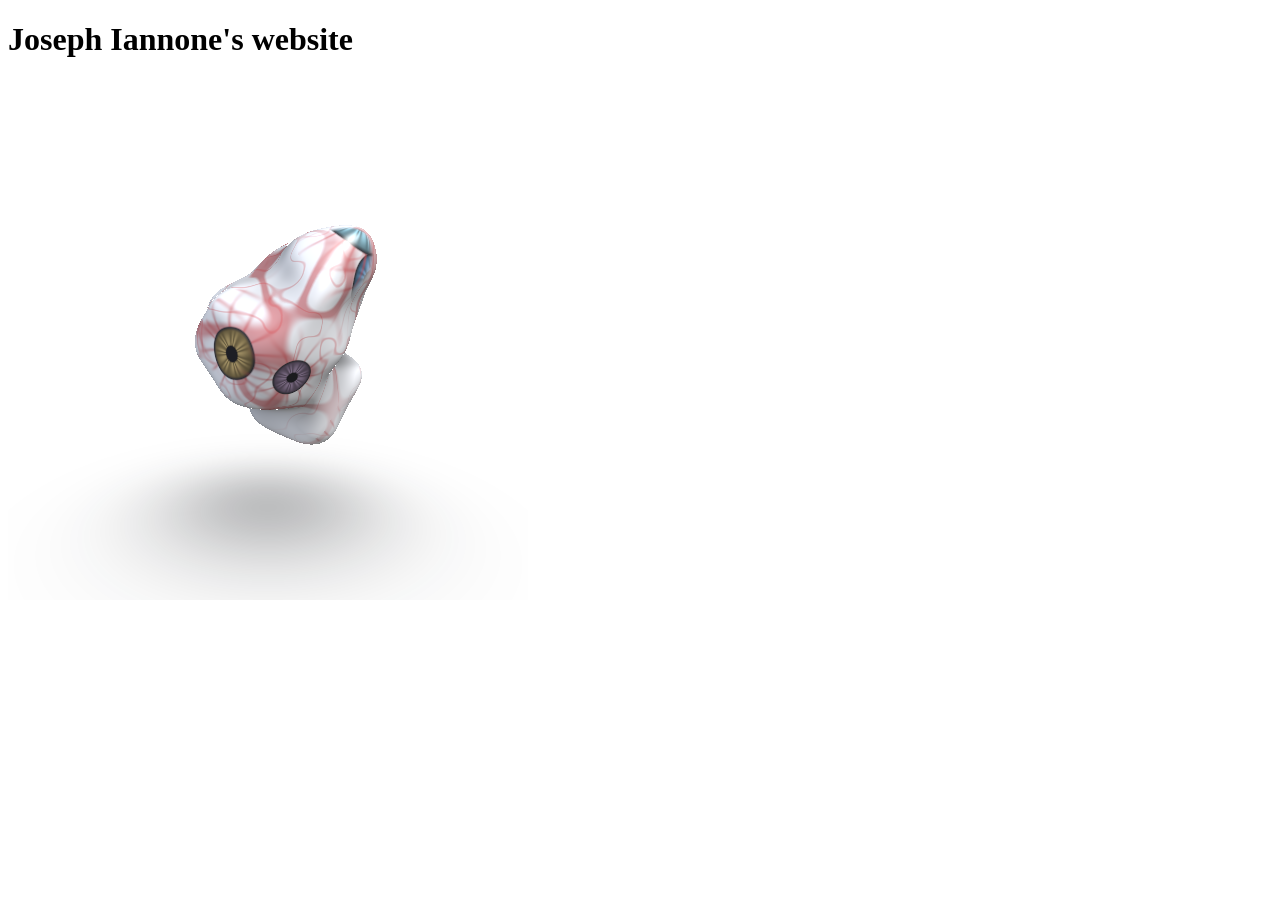
==== commit bf513223: "Add red veins, and make the rotation frame-rate independent Veins are ridged value noise: filaments " ====
--- a/index.html
+++ b/index.html
@@ -95,6 +95,41 @@
   return clamp(s / 4.0, 0.0, 1.0);
 }
 
+// Veins. The hash is integer so both backends agree bit for bit; a
+// sin-based hash drifts between the two shader compilers.
+fn vhash(c : vec3i) -> f32 {
+  let k = vec3u(vec3i(1024) + c);   // lift the lattice positive before mixing
+  var h = k.x * 374761393u + k.y * 668265263u + k.z * 2246822519u;
+  h = (h ^ (h >> 13u)) * 1274126177u;
+  h = h ^ (h >> 16u);
+  return f32(h & 0xffffffu) / 16777216.0;
+}
+
+fn vnoise(p : vec3f) -> f32 {
+  let i = vec3i(floor(p));
+  let f = fract(p);
+  let w = f * f * (3.0 - 2.0 * f);
+  return mix(mix(mix(vhash(i),                   vhash(i + vec3i(1, 0, 0)), w.x),
+                 mix(vhash(i + vec3i(0, 1, 0)),  vhash(i + vec3i(1, 1, 0)), w.x), w.y),
+             mix(mix(vhash(i + vec3i(0, 0, 1)),  vhash(i + vec3i(1, 0, 1)), w.x),
+                 mix(vhash(i + vec3i(0, 1, 1)),  vhash(i + vec3i(1, 1, 1)), w.x), w.y), w.z);
+}
+
+const VEIN = vec3f(0.62, 0.09, 0.10);
+
+// Ridges where the noise crosses its mean read as filaments. The two
+// scales are laid down separately rather than combined, so the coarse
+// vessels stay wider than the capillaries feeding them.
+fn veins(base : vec3f, p : vec3f) -> vec3f {
+  let q = p * 3.6;
+  let blotch = smoothstep(0.32, 0.78, vnoise(p * 1.3 + vec3f(3.1, 1.7, 9.4)));
+  let coarse = 1.0 - abs(vnoise(q) * 2.0 - 1.0);
+  let fine = 1.0 - abs(vnoise(q * 2.07 + vec3f(11.3, 5.1, 7.7)) * 2.0 - 1.0);
+  var col = mix(base, VEIN, smoothstep(0.83, 0.95, coarse) * blotch * 0.72);
+  col = mix(col, VEIN * 1.15, smoothstep(0.90, 0.995, fine) * blotch * 0.45);
+  return col;
+}
+
 fn irisHue(i : i32) -> vec3f {
   if (i == 0) { return vec3f(0.16, 0.38, 0.62); }   // blue
   if (i == 1) { return vec3f(0.40, 0.25, 0.10); }   // brown
@@ -117,7 +152,7 @@
     let a = t * (0.11 + 0.035 * fi) + fi * 2.399;
     let b = sin(t * (0.07 + 0.02 * fi) + fi * 1.7);
     let c = vec3f(cos(a) * cos(b), sin(b), sin(a) * cos(b));
-    if (dot(n, c) < 0.45) { continue; }   // this eye is not on this part of the surface
+    if (dot(n, c) < 0.20) { continue; }   // this eye is nowhere near this part of the surface
 
     // Where does the surface sit along c? Two Newton steps on the
     // distance field, which is near enough radial out here.
@@ -128,12 +163,21 @@
 
     let d = p - anchor;
     let r = length(d) / (0.145 + 0.035 * sin(fi * 2.1));   // 1.0 at the outer edge, sizes vary
-    if (r > 1.08) { continue; }
+    if (r > 3.0) { continue; }
 
     let refUp = select(vec3f(0.0, 1.0, 0.0), vec3f(1.0, 0.0, 0.0), abs(c.y) > 0.9);
     let tx = normalize(cross(refUp, c));
     let ty = cross(c, tx);
     let ang = atan2(dot(d, ty), dot(d, tx));
+
+    // Vessels crowding in toward the limbus, as in a bloodshot eye.
+    if (r > 1.0 && r < 3.0) {
+      let wiggle = sin(ang * 3.0 + r * 2.4 + fi) * 0.35;
+      let spoke = pow(abs(cos(ang * 6.0 + wiggle)), 16.0);
+      let reach = smoothstep(3.0, 1.05, r) * smoothstep(0.25, 0.55, dot(n, v));
+      col = mix(col, VEIN, spoke * reach * 0.55);
+    }
+    if (r > 1.08) { continue; }
 
     let hue = irisHue(i);
     let fibre = 0.5 + 0.5 * sin(ang * 18.0 + sin(ang * 7.0 + fi) * 1.6);
@@ -219,7 +263,7 @@
 
   // White goo, with the irises worked into the albedo so the lighting
   // and the wet highlight run over them instead of sitting on top.
-  let albedo = eyes(vec3f(0.90, 0.91, 0.93), pos, n, v, u.time);
+  let albedo = eyes(veins(vec3f(0.90, 0.91, 0.93), pos), pos, n, v, u.time);
   let fill = clamp(dot(n, Rt * normalize(vec3f(-0.7, 0.1, 0.35))), 0.0, 1.0);
 
   var col = albedo * mix(0.16, 1.0, dif) * occ;
@@ -310,6 +354,36 @@
   return clamp(s / 4.0, 0.0, 1.0);
 }
 
+float vhash(ivec3 c) {
+  uvec3 k = uvec3(ivec3(1024) + c);
+  uint h = k.x * 374761393u + k.y * 668265263u + k.z * 2246822519u;
+  h = (h ^ (h >> 13u)) * 1274126177u;
+  h = h ^ (h >> 16u);
+  return float(h & 0xffffffu) / 16777216.0;
+}
+
+float vnoise(vec3 p) {
+  ivec3 i = ivec3(floor(p));
+  vec3 f = fract(p);
+  vec3 w = f * f * (3.0 - 2.0 * f);
+  return mix(mix(mix(vhash(i),                  vhash(i + ivec3(1, 0, 0)), w.x),
+                 mix(vhash(i + ivec3(0, 1, 0)), vhash(i + ivec3(1, 1, 0)), w.x), w.y),
+             mix(mix(vhash(i + ivec3(0, 0, 1)), vhash(i + ivec3(1, 0, 1)), w.x),
+                 mix(vhash(i + ivec3(0, 1, 1)), vhash(i + ivec3(1, 1, 1)), w.x), w.y), w.z);
+}
+
+const vec3 VEIN = vec3(0.62, 0.09, 0.10);
+
+vec3 veins(vec3 base, vec3 p) {
+  vec3 q = p * 3.6;
+  float blotch = smoothstep(0.32, 0.78, vnoise(p * 1.3 + vec3(3.1, 1.7, 9.4)));
+  float coarse = 1.0 - abs(vnoise(q) * 2.0 - 1.0);
+  float fine = 1.0 - abs(vnoise(q * 2.07 + vec3(11.3, 5.1, 7.7)) * 2.0 - 1.0);
+  vec3 col = mix(base, VEIN, smoothstep(0.83, 0.95, coarse) * blotch * 0.72);
+  col = mix(col, VEIN * 1.15, smoothstep(0.90, 0.995, fine) * blotch * 0.45);
+  return col;
+}
+
 vec3 irisHue(int i) {
   if (i == 0) { return vec3(0.16, 0.38, 0.62); }
   if (i == 1) { return vec3(0.40, 0.25, 0.10); }
@@ -328,7 +402,7 @@
     float a = t * (0.11 + 0.035 * fi) + fi * 2.399;
     float b = sin(t * (0.07 + 0.02 * fi) + fi * 1.7);
     vec3 c = vec3(cos(a) * cos(b), sin(b), sin(a) * cos(b));
-    if (dot(n, c) < 0.45) { continue; }
+    if (dot(n, c) < 0.20) { continue; }
 
     float s = 0.75;
     s = clamp(s - map(c * s), 0.25, 1.40);
@@ -337,12 +411,20 @@
 
     vec3 d = p - anchor;
     float r = length(d) / (0.145 + 0.035 * sin(fi * 2.1));
-    if (r > 1.08) { continue; }
+    if (r > 3.0) { continue; }
 
     vec3 refUp = abs(c.y) > 0.9 ? vec3(1.0, 0.0, 0.0) : vec3(0.0, 1.0, 0.0);
     vec3 tx = normalize(cross(refUp, c));
     vec3 ty = cross(c, tx);
     float ang = atan(dot(d, ty), dot(d, tx));
+
+    if (r > 1.0 && r < 3.0) {
+      float wiggle = sin(ang * 3.0 + r * 2.4 + fi) * 0.35;
+      float spoke = pow(abs(cos(ang * 6.0 + wiggle)), 16.0);
+      float reach = smoothstep(3.0, 1.05, r) * smoothstep(0.25, 0.55, dot(n, v));
+      col = mix(col, VEIN, spoke * reach * 0.55);
+    }
+    if (r > 1.08) { continue; }
 
     vec3 hue = irisHue(i);
     float fibre = 0.5 + 0.5 * sin(ang * 18.0 + sin(ang * 7.0 + fi) * 1.6);
@@ -414,7 +496,7 @@
   float thin = 1.0 - thickness(pos, lo);
   float sss = pow(thin, 2.0) * (0.35 + 0.65 * back);
 
-  vec3 albedo = eyes(vec3(0.90, 0.91, 0.93), pos, n, v, uTime);
+  vec3 albedo = eyes(veins(vec3(0.90, 0.91, 0.93), pos), pos, n, v, uTime);
   float fill = clamp(dot(n, Rt * normalize(vec3(-0.7, 0.1, 0.35))), 0.0, 1.0);
 
   vec3 col = albedo * mix(0.16, 1.0, dif) * occ;
@@ -601,17 +683,24 @@
   // rather than scrolling the page.
   const RADIANS_PER_PIXEL = 0.008;
   const PITCH_LIMIT = 1.2;
-  const AUTO_SPIN = 0.12;     // radians a second: about a turn a minute
-  const GLIDE_DECAY = 0.85;
-  const GLIDE_TAKEUP = 0.4;   // a flick coasts a little, it does not fly off
-  const GLIDE_TIMEOUT = 80;   // ms: let go after holding still and it stays put
+  // Every rate here is radians a second and every decay is in seconds,
+  // so the motion is the same on a 120Hz phone and a struggling laptop.
+  // Per-frame rates would make a flick coast for an instant on one and
+  // for seconds on the other.
+  const AUTO_SPIN = 0.12;      // about a turn a minute
+  const GLIDE_TAKEUP = 0.35;   // share of the drag's speed carried into the glide
+  const GLIDE_TAU = 0.22;      // seconds for the glide to fall to 1/e
+  const GLIDE_MAX = 2.5;       // even a violent flick stays watchable
+  const GLIDE_TIMEOUT = 80;    // ms: let go after holding still and it stays put
+  const MAX_STEP = 250;        // ms: swallow the gap left by a backgrounded tab
   let yaw = 0, pitch = 0;
-  let spinYaw = 0, spinPitch = 0;
-  let velYaw = 0, velPitch = 0;
+  let spinYaw = 0, spinPitch = 0;   // the glide, radians a second
+  let velYaw = 0, velPitch = 0;     // smoothed drag speed, radians a second
   let dragging = false;
   let lastX = 0, lastY = 0, lastMove = 0;
 
   const clampPitch = (p) => Math.max(-PITCH_LIMIT, Math.min(PITCH_LIMIT, p));
+  const clampGlide = (r) => Math.max(-GLIDE_MAX, Math.min(GLIDE_MAX, r));
 
   canvas.addEventListener('pointerdown', (event) => {
     dragging = true;
@@ -632,12 +721,15 @@
     const dy = (event.clientY - lastY) * RADIANS_PER_PIXEL;
     lastX = event.clientX;
     lastY = event.clientY;
+    // Four ms floor: some input stacks deliver several moves on one
+    // timestamp, which would divide by zero.
+    const elapsed = Math.max(event.timeStamp - lastMove, 4) / 1000;
     lastMove = event.timeStamp;
     yaw = yaw + dx;
     pitch = clampPitch(pitch + dy);
-    // Smooth the recent motion rather than trusting one jittery move.
-    velYaw = velYaw * 0.6 + dx * 0.4;
-    velPitch = velPitch * 0.6 + dy * 0.4;
+    // Smooth the recent speed rather than trusting one jittery move.
+    velYaw = velYaw * 0.6 + (dx / elapsed) * 0.4;
+    velPitch = velPitch * 0.6 + (dy / elapsed) * 0.4;
   });
 
   const endDrag = (event) => {
@@ -645,8 +737,8 @@
     dragging = false;
     canvas.style.cursor = 'grab';
     const flicked = event.timeStamp - lastMove < GLIDE_TIMEOUT;
-    spinYaw = flicked ? velYaw * GLIDE_TAKEUP : 0;
-    spinPitch = flicked ? velPitch * GLIDE_TAKEUP : 0;
+    spinYaw = flicked ? clampGlide(velYaw * GLIDE_TAKEUP) : 0;
+    spinPitch = flicked ? clampGlide(velPitch * GLIDE_TAKEUP) : 0;
     if (canvas.hasPointerCapture(event.pointerId)) {
       canvas.releasePointerCapture(event.pointerId);
     }
@@ -680,13 +772,13 @@
     }
 
     if (!dragging) {
-      // Turn slowly on its own, and let a flick coast to a stop on top
-      // of that. Clamp the step so returning to a hidden tab, where
-      // frames stop arriving, does not jump it round.
-      yaw = yaw + spinYaw + AUTO_SPIN * Math.min(dt, 50) / 1000;
-      pitch = clampPitch(pitch + spinPitch);
-      spinYaw = Math.abs(spinYaw) < 1e-4 ? 0 : spinYaw * GLIDE_DECAY;
-      spinPitch = Math.abs(spinPitch) < 1e-4 ? 0 : spinPitch * GLIDE_DECAY;
+      // Turn slowly on its own, with any flick coasting to a stop on top.
+      const step = Math.min(dt, MAX_STEP) / 1000;
+      yaw = yaw + (AUTO_SPIN + spinYaw) * step;
+      pitch = clampPitch(pitch + spinPitch * step);
+      const decay = Math.exp(-step / GLIDE_TAU);
+      spinYaw = Math.abs(spinYaw) < 1e-3 ? 0 : spinYaw * decay;
+      spinPitch = Math.abs(spinPitch) < 1e-3 ? 0 : spinPitch * decay;
     }
 
     resize();
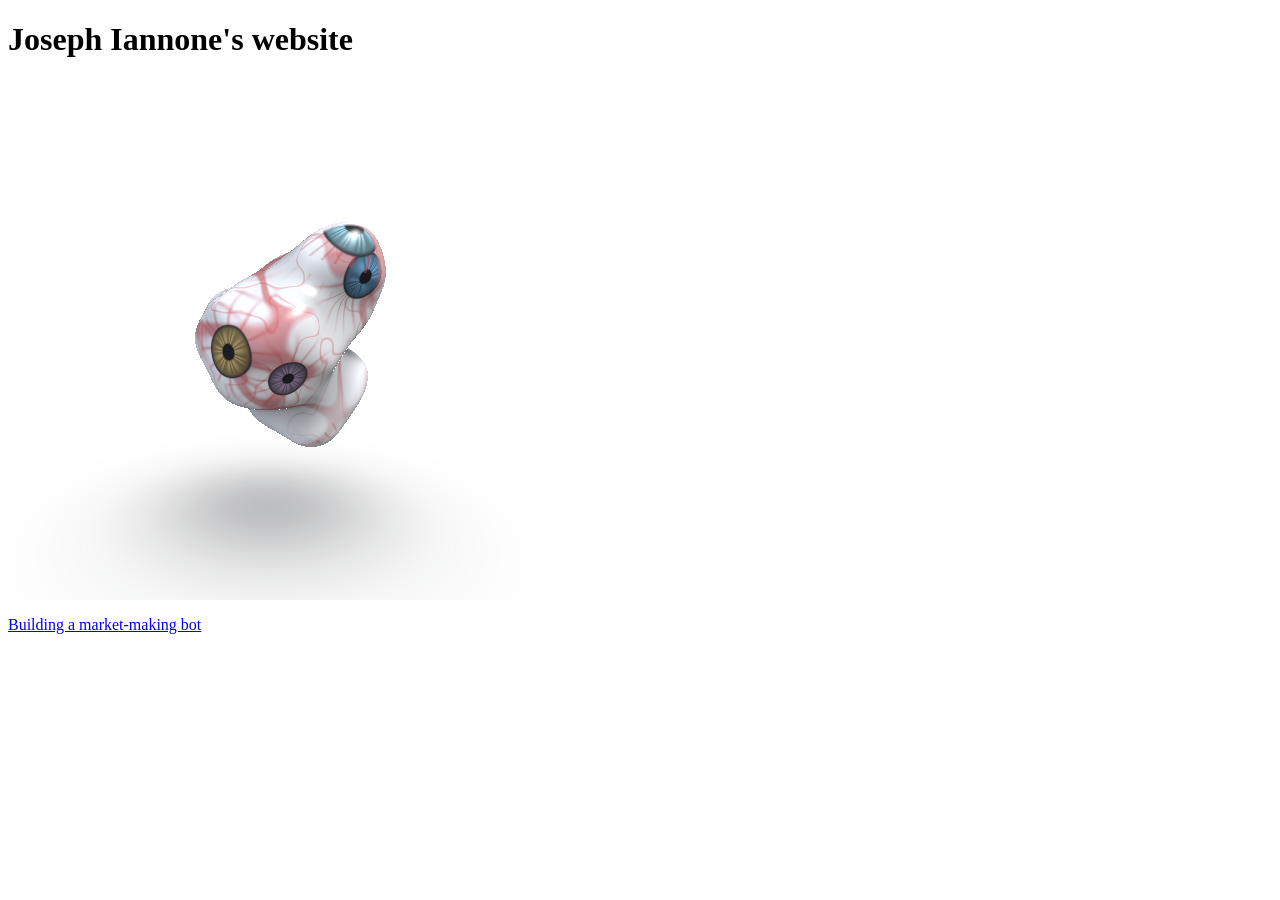
==== commit ef20fb79: "Add the market-making bot essay with its figures The essay text is reproduced verbatim; the brackete" ====
--- a/index.html
+++ b/index.html
@@ -10,6 +10,8 @@
 
 <canvas id="goo" width="520" height="520" style="display:block;width:100%;max-width:520px;touch-action:none;cursor:grab"></canvas>
 <p id="goo-fallback"></p>
+
+<p><a href="/market-making/">Building a market-making bot</a></p>
 
 <script type="module">
 const canvas = document.getElementById('goo');
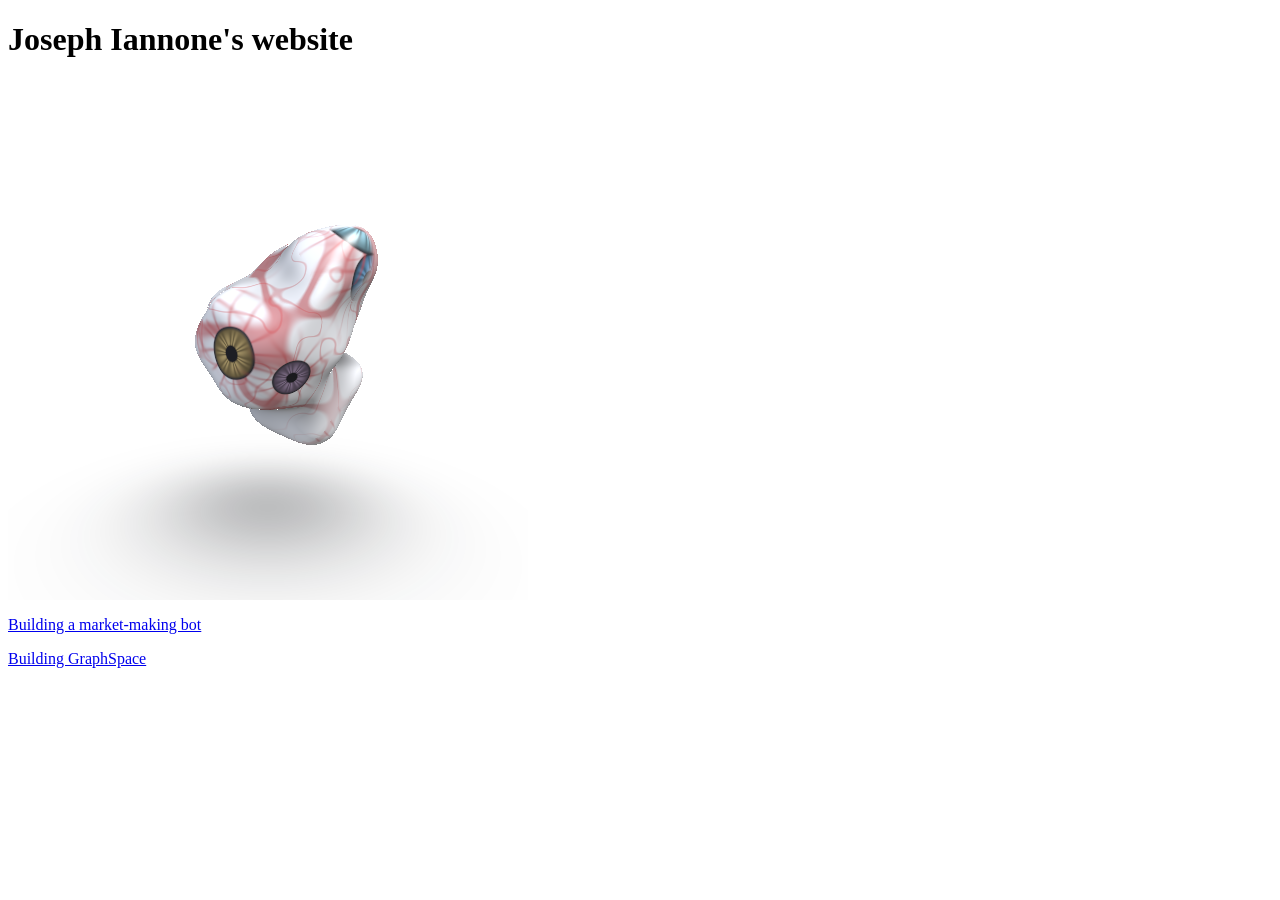
==== commit c1003bbd: "Add the GraphSpace write-up page New /graphspace/ page built from the in-progress write-up, with a s" ====
--- a/index.html
+++ b/index.html
@@ -12,6 +12,7 @@
 <p id="goo-fallback"></p>
 
 <p><a href="/market-making/">Building a market-making bot</a></p>
+<p><a href="/graphspace/">Building GraphSpace</a></p>
 
 <script type="module">
 const canvas = document.getElementById('goo');
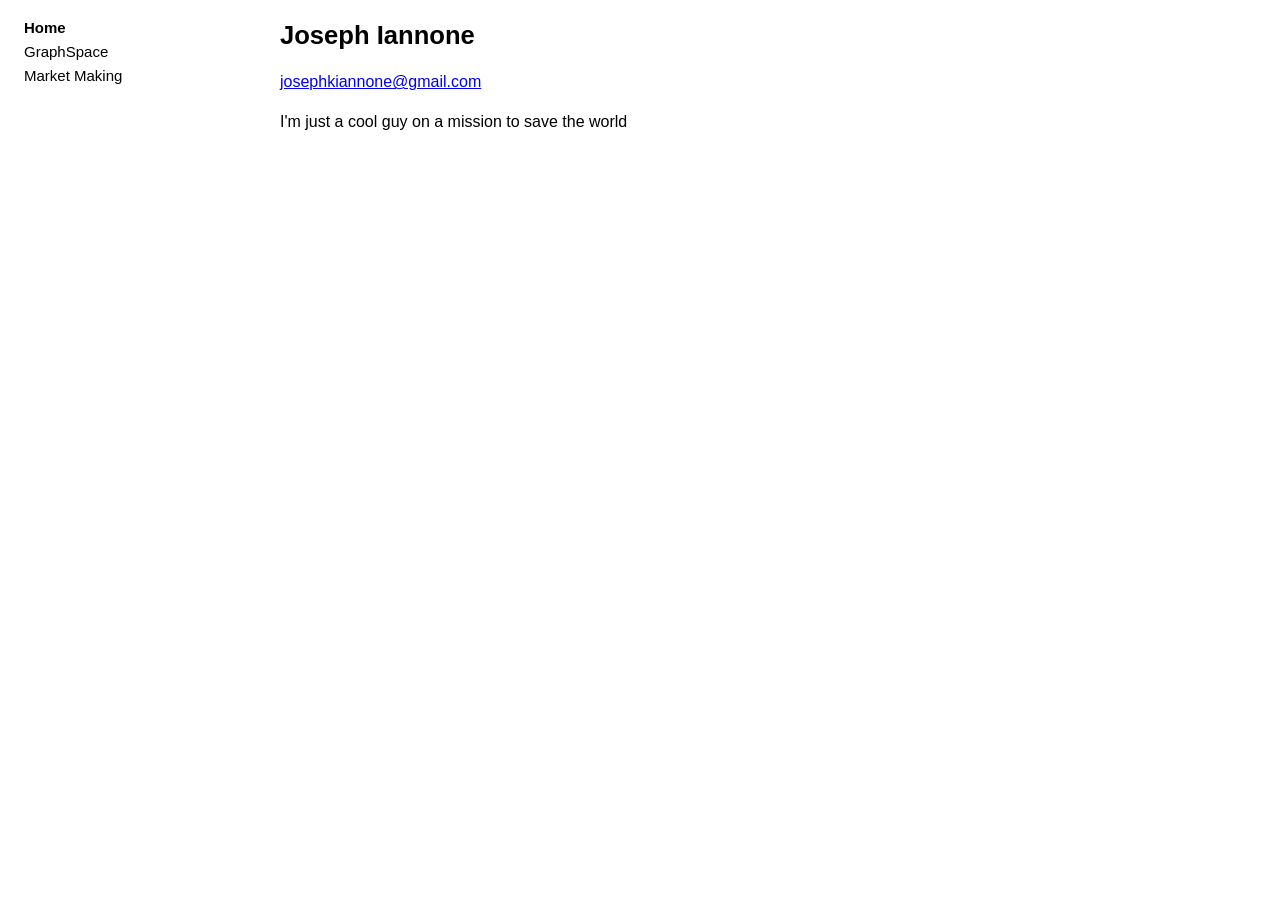
==== commit 0bea338c: "Simple homepage, a site directory, and Times New Roman for the write-ups Replace the homepage's inte" ====
--- a/index.html
+++ b/index.html
@@ -4,797 +4,16 @@
 <meta charset="UTF-8">
 <meta name="viewport" content="width=device-width, initial-scale=1.0">
 <title>Joseph Iannone</title>
+<style>
+body { margin: 0 auto; max-width: 720px; padding: 16px; background: #fff; color: #000; font-family: Arial, Helvetica, sans-serif; font-size: 16px; line-height: 1.5; }
+h1 { font-size: 1.6em; margin: 0 0 0.3em; }
+</style>
+<link rel="stylesheet" href="/site.css">
 </head>
 <body>
-<h1>Joseph Iannone's website</h1>
-
-<canvas id="goo" width="520" height="520" style="display:block;width:100%;max-width:520px;touch-action:none;cursor:grab"></canvas>
-<p id="goo-fallback"></p>
-
-<p><a href="/market-making/">Building a market-making bot</a></p>
-<p><a href="/graphspace/">Building GraphSpace</a></p>
-
-<script type="module">
-const canvas = document.getElementById('goo');
-const fallback = document.getElementById('goo-fallback');
-
-// The goo is a raymarched signed-distance field. The same field and
-// shading exist twice below, once in WGSL for WebGPU and once in GLSL
-// for the WebGL2 fallback; keep them in step when editing.
-const WGSL = `
-struct Uniforms {
-  res   : vec2f,
-  time  : f32,
-  yaw   : f32,
-  pitch : f32,
-  pad0  : f32,
-  pad1  : f32,
-  pad2  : f32,
-};
-@group(0) @binding(0) var<uniform> u : Uniforms;
-
-fn smin(a : f32, b : f32, k : f32) -> f32 {
-  let h = clamp(0.5 + 0.5 * (b - a) / k, 0.0, 1.0);
-  return mix(b, a, h) - k * h * (1.0 - h);
-}
-
-fn blob(p : vec3f, c : vec3f, r : f32) -> f32 {
-  return length(p - c) - r;
-}
-
-// A small core with four blobs swinging out past it, welded by smin so
-// they pull necks and lobes instead of reading as one convex lump.
-fn map(p : vec3f) -> f32 {
-  let t = u.time;
-  var d = blob(p, vec3f(0.0, 0.0, 0.0), 0.42);
-  d = smin(d, blob(p, vec3f(0.52 * sin(t * 0.90), 0.40 * cos(t * 1.10), 0.34 * sin(t * 0.70)), 0.30), 0.34);
-  d = smin(d, blob(p, vec3f(0.50 * cos(t * 0.70), 0.46 * sin(t * 0.80 + 1.7), 0.32 * cos(t * 1.30)), 0.27), 0.34);
-  d = smin(d, blob(p, vec3f(0.44 * sin(t * 1.30 + 2.4), 0.44 * cos(t * 0.60 + 0.9), 0.38 * sin(t * 0.90 + 1.1)), 0.24), 0.32);
-  d = smin(d, blob(p, vec3f(0.38 * cos(t * 1.05 + 4.1), 0.50 * sin(t * 0.95 + 3.3), 0.30 * cos(t * 0.85 + 2.2)), 0.20), 0.30);
-  // Two octaves of slow ripple, so the surface crawls like something wet.
-  d = d + 0.055 * sin(7.0 * p.x + t * 1.4) * sin(7.0 * p.y + t * 1.1) * sin(7.0 * p.z + t * 0.9)
-        + 0.020 * sin(12.0 * p.y - t * 1.7) * sin(12.0 * p.z + t * 1.2);
-  return d;
-}
-
-fn normalAt(p : vec3f) -> vec3f {
-  let e = vec2f(0.0015, 0.0);
-  return normalize(vec3f(
-    map(p + e.xyy) - map(p - e.xyy),
-    map(p + e.yxy) - map(p - e.yxy),
-    map(p + e.yyx) - map(p - e.yyx)));
-}
-
-fn march(ro : vec3f, rd : vec3f) -> f32 {
-  var t = 0.6;
-  for (var i = 0; i < 128; i++) {
-    let d = map(ro + rd * t);
-    if (d < 0.0012) { return t; }
-    t = t + d * 0.6;   // understep: the ripple makes map() non-Lipschitz
-    if (t > 8.0) { break; }
-  }
-  return -1.0;
-}
-
-fn ao(p : vec3f, n : vec3f) -> f32 {
-  var occ = 0.0;
-  var sca = 1.0;
-  for (var i = 0; i < 5; i++) {
-    let h = 0.02 + 0.11 * f32(i);
-    occ = occ + (h - map(p + n * h)) * sca;
-    sca = sca * 0.85;
-  }
-  return clamp(1.0 - 1.4 * occ, 0.0, 1.0);
-}
-
-// How much goo sits between this point and the light, for fake
-// subsurface scattering: thin edges glow, thick middles stay dark.
-fn thickness(p : vec3f, l : vec3f) -> f32 {
-  var s = 0.0;
-  for (var i = 1; i <= 4; i++) {
-    let h = 0.12 * f32(i);
-    s = s + clamp(-map(p + l * h) / h, 0.0, 1.0);
-  }
-  return clamp(s / 4.0, 0.0, 1.0);
-}
-
-// Veins. The hash is integer so both backends agree bit for bit; a
-// sin-based hash drifts between the two shader compilers.
-fn vhash(c : vec3i) -> f32 {
-  let k = vec3u(vec3i(1024) + c);   // lift the lattice positive before mixing
-  var h = k.x * 374761393u + k.y * 668265263u + k.z * 2246822519u;
-  h = (h ^ (h >> 13u)) * 1274126177u;
-  h = h ^ (h >> 16u);
-  return f32(h & 0xffffffu) / 16777216.0;
-}
-
-fn vnoise(p : vec3f) -> f32 {
-  let i = vec3i(floor(p));
-  let f = fract(p);
-  let w = f * f * (3.0 - 2.0 * f);
-  return mix(mix(mix(vhash(i),                   vhash(i + vec3i(1, 0, 0)), w.x),
-                 mix(vhash(i + vec3i(0, 1, 0)),  vhash(i + vec3i(1, 1, 0)), w.x), w.y),
-             mix(mix(vhash(i + vec3i(0, 0, 1)),  vhash(i + vec3i(1, 0, 1)), w.x),
-                 mix(vhash(i + vec3i(0, 1, 1)),  vhash(i + vec3i(1, 1, 1)), w.x), w.y), w.z);
-}
-
-const VEIN = vec3f(0.62, 0.09, 0.10);
-
-// Ridges where the noise crosses its mean read as filaments. The two
-// scales are laid down separately rather than combined, so the coarse
-// vessels stay wider than the capillaries feeding them.
-fn veins(base : vec3f, p : vec3f) -> vec3f {
-  let q = p * 3.6;
-  let blotch = smoothstep(0.32, 0.78, vnoise(p * 1.3 + vec3f(3.1, 1.7, 9.4)));
-  let coarse = 1.0 - abs(vnoise(q) * 2.0 - 1.0);
-  let fine = 1.0 - abs(vnoise(q * 2.07 + vec3f(11.3, 5.1, 7.7)) * 2.0 - 1.0);
-  var col = mix(base, VEIN, smoothstep(0.83, 0.95, coarse) * blotch * 0.72);
-  col = mix(col, VEIN * 1.15, smoothstep(0.90, 0.995, fine) * blotch * 0.45);
-  return col;
-}
-
-fn irisHue(i : i32) -> vec3f {
-  if (i == 0) { return vec3f(0.16, 0.38, 0.62); }   // blue
-  if (i == 1) { return vec3f(0.40, 0.25, 0.10); }   // brown
-  if (i == 2) { return vec3f(0.24, 0.44, 0.26); }   // green
-  if (i == 3) { return vec3f(0.46, 0.34, 0.14); }   // amber
-  if (i == 4) { return vec3f(0.34, 0.40, 0.46); }   // grey
-  if (i == 5) { return vec3f(0.30, 0.22, 0.34); }   // dark
-  if (i == 6) { return vec3f(0.44, 0.38, 0.18); }   // hazel
-  return vec3f(0.26, 0.48, 0.56);                   // pale blue
-}
-
-// Six irises drift over the goo. Each one is anchored to the surface
-// along a slowly moving direction out of the centre, and measured by
-// true distance from that anchor: an angular measure smears the disc
-// wherever the surface is not sphere-like, which the necks are not.
-fn eyes(base : vec3f, p : vec3f, n : vec3f, v : vec3f, t : f32) -> vec3f {
-  var col = base;
-  for (var i = 0; i < 8; i++) {
-    let fi = f32(i);
-    let a = t * (0.11 + 0.035 * fi) + fi * 2.399;
-    let b = sin(t * (0.07 + 0.02 * fi) + fi * 1.7);
-    let c = vec3f(cos(a) * cos(b), sin(b), sin(a) * cos(b));
-    if (dot(n, c) < 0.20) { continue; }   // this eye is nowhere near this part of the surface
-
-    // Where does the surface sit along c? Two Newton steps on the
-    // distance field, which is near enough radial out here.
-    var s = 0.75;
-    s = clamp(s - map(c * s), 0.25, 1.40);
-    s = clamp(s - map(c * s), 0.25, 1.40);
-    let anchor = c * s;
-
-    let d = p - anchor;
-    let r = length(d) / (0.145 + 0.035 * sin(fi * 2.1));   // 1.0 at the outer edge, sizes vary
-    if (r > 3.0) { continue; }
-
-    let refUp = select(vec3f(0.0, 1.0, 0.0), vec3f(1.0, 0.0, 0.0), abs(c.y) > 0.9);
-    let tx = normalize(cross(refUp, c));
-    let ty = cross(c, tx);
-    let ang = atan2(dot(d, ty), dot(d, tx));
-
-    // Vessels crowding in toward the limbus, as in a bloodshot eye.
-    if (r > 1.0 && r < 3.0) {
-      let wiggle = sin(ang * 3.0 + r * 2.4 + fi) * 0.35;
-      let spoke = pow(abs(cos(ang * 6.0 + wiggle)), 16.0);
-      let reach = smoothstep(3.0, 1.05, r) * smoothstep(0.25, 0.55, dot(n, v));
-      col = mix(col, VEIN, spoke * reach * 0.55);
-    }
-    if (r > 1.08) { continue; }
-
-    let hue = irisHue(i);
-    let fibre = 0.5 + 0.5 * sin(ang * 18.0 + sin(ang * 7.0 + fi) * 1.6);
-    var eye = mix(hue * 0.55, hue * 1.30, fibre);                          // radial fibres
-    eye = mix(eye, hue * 0.40, smoothstep(0.45, 1.0, r));                  // deepens outward
-    eye = mix(eye, vec3f(0.04, 0.04, 0.05), smoothstep(0.85, 1.0, r));     // limbal ring
-    eye = mix(vec3f(0.015, 0.015, 0.02), eye, smoothstep(0.28, 0.38, r));  // pupil
-    // An eye seen edge-on is a foreshortened smear, so let it sink back
-    // into the goo instead.
-    let face = smoothstep(0.25, 0.55, dot(n, v));
-    col = mix(col, eye, (1.0 - smoothstep(0.98, 1.06, r)) * face);
-  }
-  return col;
-}
-
-// Dragging rotates the goo. Rather than rotating the field at every
-// sample, rays are moved into the goo's own space and shaded there:
-// dot products are rotation invariant, so only the sky term and the
-// floor shadow need world space.
-fn objectToWorld(yaw : f32, pitch : f32) -> mat3x3f {
-  let cy = cos(yaw);
-  let sy = sin(yaw);
-  let cp = cos(pitch);
-  let sp = sin(pitch);
-  let ry = mat3x3f(vec3f(cy, 0.0, -sy), vec3f(0.0, 1.0, 0.0), vec3f(sy, 0.0, cy));
-  let rx = mat3x3f(vec3f(1.0, 0.0, 0.0), vec3f(0.0, cp, sp), vec3f(0.0, -sp, cp));
-  return ry * rx;
-}
-
-@vertex
-fn vs(@builtin(vertex_index) vi : u32) -> @builtin(position) vec4f {
-  var pts = array<vec2f, 3>(vec2f(-1.0, -1.0), vec2f(3.0, -1.0), vec2f(-1.0, 3.0));
-  return vec4f(pts[vi], 0.0, 1.0);
-}
-
-@fragment
-fn fs(@builtin(position) frag : vec4f) -> @location(0) vec4f {
-  let q = (frag.xy * 2.0 - u.res) / min(u.res.x, u.res.y);
-  let uv = vec2f(q.x, -q.y);   // WebGPU reports this pixel with y pointing down
-
-  let ro = vec3f(0.0, 0.30, 3.0);
-  let fwd = normalize(vec3f(0.0, 0.0, 0.0) - ro);
-  let right = normalize(cross(fwd, vec3f(0.0, 1.0, 0.0)));
-  let up = cross(right, fwd);
-  let rd = normalize(fwd * 1.9 + right * uv.x + up * uv.y);
-
-  let l = normalize(vec3f(0.55, 0.85, 0.45));
-  let R = objectToWorld(u.yaw, u.pitch);
-  let Rt = transpose(R);
-  let roo = Rt * ro;    // the same ray, seen from the goo's frame
-  let rdo = Rt * rd;
-  let lo = Rt * l;
-  let t = march(roo, rdo);
-
-  if (t < 0.0) {
-    // Soft contact shadow on an invisible floor, so the goo has weight.
-    if (rd.y < 0.0) {
-      let tp = (-1.05 - ro.y) / rd.y;
-      if (tp > 0.0) {
-        let h = ro + rd * tp;
-        let a = 0.34 * exp(-1.9 * dot(h.xz, h.xz)) * exp(-0.02 * tp * tp);
-        return vec4f(vec3f(0.06, 0.07, 0.09) * a, a);
-      }
-    }
-    return vec4f(0.0, 0.0, 0.0, 0.0);
-  }
-
-  let pos = roo + rdo * t;
-  let n = normalAt(pos);
-  let v = -rdo;
-  let hv = normalize(lo + v);
-
-  let dif = clamp(dot(n, lo), 0.0, 1.0);
-  let amb = 0.5 + 0.5 * (R * n).y;                 // sky above, dark floor below
-  let ndh = clamp(dot(n, hv), 0.0, 1.0);
-  let tight = pow(ndh, 72.0);                      // wet pinpoint highlight
-  let broad = pow(ndh, 10.0);                      // the sheen around it
-  let fre = pow(1.0 - clamp(dot(n, v), 0.0, 1.0), 4.0);
-  let occ = ao(pos, n);
-  let back = clamp(dot(v, -lo), 0.0, 1.0);         // light pushing through toward the eye
-  let thin = 1.0 - thickness(pos, lo);
-  let sss = pow(thin, 2.0) * (0.35 + 0.65 * back);
-
-  // White goo, with the irises worked into the albedo so the lighting
-  // and the wet highlight run over them instead of sitting on top.
-  let albedo = eyes(veins(vec3f(0.90, 0.91, 0.93), pos), pos, n, v, u.time);
-  let fill = clamp(dot(n, Rt * normalize(vec3f(-0.7, 0.1, 0.35))), 0.0, 1.0);
-
-  var col = albedo * mix(0.16, 1.0, dif) * occ;
-  col = col + albedo * vec3f(0.55, 0.62, 0.78) * amb * 0.30 * occ;   // cool sky fill
-  col = col + albedo * vec3f(1.00, 0.96, 0.92) * sss * 0.40 * occ;   // milky, not glassy
-  col = col + albedo * vec3f(0.30, 0.34, 0.42) * fill * 0.80 * occ;
-  // A white blob on a white page only reads if its edge turns down.
-  col = col * (1.0 - 0.30 * fre);
-  col = col + vec3f(1.00, 1.00, 0.98) * (tight * 0.95 + broad * 0.03);
-
-  col = pow(clamp(col, vec3f(0.0), vec3f(1.0)), vec3f(1.0 / 2.2));
-  return vec4f(col, 1.0);
-}
-`;
-
-const GLSL_VERT = `#version 300 es
-void main() {
-  vec2 p = vec2(float((gl_VertexID << 1) & 2), float(gl_VertexID & 2)) * 2.0 - 1.0;
-  gl_Position = vec4(p, 0.0, 1.0);
-}
-`;
-
-const GLSL_FRAG = `#version 300 es
-precision highp float;
-uniform vec2 uRes;
-uniform float uTime;
-uniform float uYaw;
-uniform float uPitch;
-out vec4 fragColor;
-
-float smin(float a, float b, float k) {
-  float h = clamp(0.5 + 0.5 * (b - a) / k, 0.0, 1.0);
-  return mix(b, a, h) - k * h * (1.0 - h);
-}
-
-float blob(vec3 p, vec3 c, float r) {
-  return length(p - c) - r;
-}
-
-float map(vec3 p) {
-  float t = uTime;
-  float d = blob(p, vec3(0.0, 0.0, 0.0), 0.42);
-  d = smin(d, blob(p, vec3(0.52 * sin(t * 0.90), 0.40 * cos(t * 1.10), 0.34 * sin(t * 0.70)), 0.30), 0.34);
-  d = smin(d, blob(p, vec3(0.50 * cos(t * 0.70), 0.46 * sin(t * 0.80 + 1.7), 0.32 * cos(t * 1.30)), 0.27), 0.34);
-  d = smin(d, blob(p, vec3(0.44 * sin(t * 1.30 + 2.4), 0.44 * cos(t * 0.60 + 0.9), 0.38 * sin(t * 0.90 + 1.1)), 0.24), 0.32);
-  d = smin(d, blob(p, vec3(0.38 * cos(t * 1.05 + 4.1), 0.50 * sin(t * 0.95 + 3.3), 0.30 * cos(t * 0.85 + 2.2)), 0.20), 0.30);
-  d = d + 0.055 * sin(7.0 * p.x + t * 1.4) * sin(7.0 * p.y + t * 1.1) * sin(7.0 * p.z + t * 0.9)
-        + 0.020 * sin(12.0 * p.y - t * 1.7) * sin(12.0 * p.z + t * 1.2);
-  return d;
-}
-
-vec3 normalAt(vec3 p) {
-  vec2 e = vec2(0.0015, 0.0);
-  return normalize(vec3(
-    map(p + e.xyy) - map(p - e.xyy),
-    map(p + e.yxy) - map(p - e.yxy),
-    map(p + e.yyx) - map(p - e.yyx)));
-}
-
-float march(vec3 ro, vec3 rd) {
-  float t = 0.6;
-  for (int i = 0; i < 128; i++) {
-    float d = map(ro + rd * t);
-    if (d < 0.0012) { return t; }
-    t = t + d * 0.6;
-    if (t > 8.0) { break; }
-  }
-  return -1.0;
-}
-
-float ao(vec3 p, vec3 n) {
-  float occ = 0.0;
-  float sca = 1.0;
-  for (int i = 0; i < 5; i++) {
-    float h = 0.02 + 0.11 * float(i);
-    occ = occ + (h - map(p + n * h)) * sca;
-    sca = sca * 0.85;
-  }
-  return clamp(1.0 - 1.4 * occ, 0.0, 1.0);
-}
-
-float thickness(vec3 p, vec3 l) {
-  float s = 0.0;
-  for (int i = 1; i <= 4; i++) {
-    float h = 0.12 * float(i);
-    s = s + clamp(-map(p + l * h) / h, 0.0, 1.0);
-  }
-  return clamp(s / 4.0, 0.0, 1.0);
-}
-
-float vhash(ivec3 c) {
-  uvec3 k = uvec3(ivec3(1024) + c);
-  uint h = k.x * 374761393u + k.y * 668265263u + k.z * 2246822519u;
-  h = (h ^ (h >> 13u)) * 1274126177u;
-  h = h ^ (h >> 16u);
-  return float(h & 0xffffffu) / 16777216.0;
-}
-
-float vnoise(vec3 p) {
-  ivec3 i = ivec3(floor(p));
-  vec3 f = fract(p);
-  vec3 w = f * f * (3.0 - 2.0 * f);
-  return mix(mix(mix(vhash(i),                  vhash(i + ivec3(1, 0, 0)), w.x),
-                 mix(vhash(i + ivec3(0, 1, 0)), vhash(i + ivec3(1, 1, 0)), w.x), w.y),
-             mix(mix(vhash(i + ivec3(0, 0, 1)), vhash(i + ivec3(1, 0, 1)), w.x),
-                 mix(vhash(i + ivec3(0, 1, 1)), vhash(i + ivec3(1, 1, 1)), w.x), w.y), w.z);
-}
-
-const vec3 VEIN = vec3(0.62, 0.09, 0.10);
-
-vec3 veins(vec3 base, vec3 p) {
-  vec3 q = p * 3.6;
-  float blotch = smoothstep(0.32, 0.78, vnoise(p * 1.3 + vec3(3.1, 1.7, 9.4)));
-  float coarse = 1.0 - abs(vnoise(q) * 2.0 - 1.0);
-  float fine = 1.0 - abs(vnoise(q * 2.07 + vec3(11.3, 5.1, 7.7)) * 2.0 - 1.0);
-  vec3 col = mix(base, VEIN, smoothstep(0.83, 0.95, coarse) * blotch * 0.72);
-  col = mix(col, VEIN * 1.15, smoothstep(0.90, 0.995, fine) * blotch * 0.45);
-  return col;
-}
-
-vec3 irisHue(int i) {
-  if (i == 0) { return vec3(0.16, 0.38, 0.62); }
-  if (i == 1) { return vec3(0.40, 0.25, 0.10); }
-  if (i == 2) { return vec3(0.24, 0.44, 0.26); }
-  if (i == 3) { return vec3(0.46, 0.34, 0.14); }
-  if (i == 4) { return vec3(0.34, 0.40, 0.46); }
-  if (i == 5) { return vec3(0.30, 0.22, 0.34); }
-  if (i == 6) { return vec3(0.44, 0.38, 0.18); }
-  return vec3(0.26, 0.48, 0.56);
-}
-
-vec3 eyes(vec3 base, vec3 p, vec3 n, vec3 v, float t) {
-  vec3 col = base;
-  for (int i = 0; i < 8; i++) {
-    float fi = float(i);
-    float a = t * (0.11 + 0.035 * fi) + fi * 2.399;
-    float b = sin(t * (0.07 + 0.02 * fi) + fi * 1.7);
-    vec3 c = vec3(cos(a) * cos(b), sin(b), sin(a) * cos(b));
-    if (dot(n, c) < 0.20) { continue; }
-
-    float s = 0.75;
-    s = clamp(s - map(c * s), 0.25, 1.40);
-    s = clamp(s - map(c * s), 0.25, 1.40);
-    vec3 anchor = c * s;
-
-    vec3 d = p - anchor;
-    float r = length(d) / (0.145 + 0.035 * sin(fi * 2.1));
-    if (r > 3.0) { continue; }
-
-    vec3 refUp = abs(c.y) > 0.9 ? vec3(1.0, 0.0, 0.0) : vec3(0.0, 1.0, 0.0);
-    vec3 tx = normalize(cross(refUp, c));
-    vec3 ty = cross(c, tx);
-    float ang = atan(dot(d, ty), dot(d, tx));
-
-    if (r > 1.0 && r < 3.0) {
-      float wiggle = sin(ang * 3.0 + r * 2.4 + fi) * 0.35;
-      float spoke = pow(abs(cos(ang * 6.0 + wiggle)), 16.0);
-      float reach = smoothstep(3.0, 1.05, r) * smoothstep(0.25, 0.55, dot(n, v));
-      col = mix(col, VEIN, spoke * reach * 0.55);
-    }
-    if (r > 1.08) { continue; }
-
-    vec3 hue = irisHue(i);
-    float fibre = 0.5 + 0.5 * sin(ang * 18.0 + sin(ang * 7.0 + fi) * 1.6);
-    vec3 eye = mix(hue * 0.55, hue * 1.30, fibre);
-    eye = mix(eye, hue * 0.40, smoothstep(0.45, 1.0, r));
-    eye = mix(eye, vec3(0.04, 0.04, 0.05), smoothstep(0.85, 1.0, r));
-    eye = mix(vec3(0.015, 0.015, 0.02), eye, smoothstep(0.28, 0.38, r));
-    float face = smoothstep(0.25, 0.55, dot(n, v));
-    col = mix(col, eye, (1.0 - smoothstep(0.98, 1.06, r)) * face);
-  }
-  return col;
-}
-
-mat3 objectToWorld(float yaw, float pitch) {
-  float cy = cos(yaw);
-  float sy = sin(yaw);
-  float cp = cos(pitch);
-  float sp = sin(pitch);
-  mat3 ry = mat3(vec3(cy, 0.0, -sy), vec3(0.0, 1.0, 0.0), vec3(sy, 0.0, cy));
-  mat3 rx = mat3(vec3(1.0, 0.0, 0.0), vec3(0.0, cp, sp), vec3(0.0, -sp, cp));
-  return ry * rx;
-}
-
-void main() {
-  vec2 q = (gl_FragCoord.xy * 2.0 - uRes) / min(uRes.x, uRes.y);
-  vec2 uv = q;   // gl_FragCoord already points y up, unlike WebGPU
-
-  vec3 ro = vec3(0.0, 0.30, 3.0);
-  vec3 fwd = normalize(vec3(0.0, 0.0, 0.0) - ro);
-  vec3 right = normalize(cross(fwd, vec3(0.0, 1.0, 0.0)));
-  vec3 up = cross(right, fwd);
-  vec3 rd = normalize(fwd * 1.9 + right * uv.x + up * uv.y);
-
-  vec3 l = normalize(vec3(0.55, 0.85, 0.45));
-  mat3 R = objectToWorld(uYaw, uPitch);
-  mat3 Rt = transpose(R);
-  vec3 roo = Rt * ro;
-  vec3 rdo = Rt * rd;
-  vec3 lo = Rt * l;
-  float tHit = march(roo, rdo);
-
-  if (tHit < 0.0) {
-    if (rd.y < 0.0) {
-      float tp = (-1.05 - ro.y) / rd.y;
-      if (tp > 0.0) {
-        vec3 h = ro + rd * tp;
-        float a = 0.34 * exp(-1.9 * dot(h.xz, h.xz)) * exp(-0.02 * tp * tp);
-        fragColor = vec4(vec3(0.06, 0.07, 0.09) * a, a);
-        return;
-      }
-    }
-    fragColor = vec4(0.0, 0.0, 0.0, 0.0);
-    return;
-  }
-
-  vec3 pos = roo + rdo * tHit;
-  vec3 n = normalAt(pos);
-  vec3 v = -rdo;
-  vec3 hv = normalize(lo + v);
-
-  float dif = clamp(dot(n, lo), 0.0, 1.0);
-  float amb = 0.5 + 0.5 * (R * n).y;
-  float ndh = clamp(dot(n, hv), 0.0, 1.0);
-  float tight = pow(ndh, 72.0);
-  float broad = pow(ndh, 10.0);
-  float fre = pow(1.0 - clamp(dot(n, v), 0.0, 1.0), 4.0);
-  float occ = ao(pos, n);
-  float back = clamp(dot(v, -lo), 0.0, 1.0);
-  float thin = 1.0 - thickness(pos, lo);
-  float sss = pow(thin, 2.0) * (0.35 + 0.65 * back);
-
-  vec3 albedo = eyes(veins(vec3(0.90, 0.91, 0.93), pos), pos, n, v, uTime);
-  float fill = clamp(dot(n, Rt * normalize(vec3(-0.7, 0.1, 0.35))), 0.0, 1.0);
-
-  vec3 col = albedo * mix(0.16, 1.0, dif) * occ;
-  col = col + albedo * vec3(0.55, 0.62, 0.78) * amb * 0.30 * occ;
-  col = col + albedo * vec3(1.00, 0.96, 0.92) * sss * 0.40 * occ;
-  col = col + albedo * vec3(0.30, 0.34, 0.42) * fill * 0.80 * occ;
-  col = col * (1.0 - 0.30 * fre);
-  col = col + vec3(1.00, 1.00, 0.98) * (tight * 0.95 + broad * 0.03);
-
-  col = pow(clamp(col, vec3(0.0), vec3(1.0)), vec3(1.0 / 2.2));
-  fragColor = vec4(col, 1.0);
-}
-`;
-
-async function initWebGPU() {
-  if (!navigator.gpu) {
-    throw new Error('no WebGPU');
-  }
-  const adapter = await navigator.gpu.requestAdapter();
-  if (!adapter) {
-    throw new Error('no WebGPU adapter');
-  }
-  const device = await adapter.requestDevice();
-  const context = canvas.getContext('webgpu');
-  const format = navigator.gpu.getPreferredCanvasFormat();
-  context.configure({ device, format, alphaMode: 'premultiplied' });
-
-  const module = device.createShaderModule({ code: WGSL });
-  const pipeline = device.createRenderPipeline({
-    layout: 'auto',
-    vertex: { module, entryPoint: 'vs' },
-    fragment: { module, entryPoint: 'fs', targets: [{ format }] },
-    primitive: { topology: 'triangle-list' },
-  });
-  const uniforms = device.createBuffer({
-    size: 32,
-    usage: GPUBufferUsage.UNIFORM | GPUBufferUsage.COPY_DST,
-  });
-  const bindGroup = device.createBindGroup({
-    layout: pipeline.getBindGroupLayout(0),
-    entries: [{ binding: 0, resource: { buffer: uniforms } }],
-  });
-
-  let lost = false;
-  device.lost.then(() => { lost = true; });
-
-  return {
-    name: 'webgpu',
-    isLost: () => lost,
-    draw(time, yaw, pitch) {
-      device.queue.writeBuffer(uniforms, 0,
-        new Float32Array([canvas.width, canvas.height, time, yaw, pitch, 0, 0, 0]));
-      const encoder = device.createCommandEncoder();
-      const pass = encoder.beginRenderPass({
-        colorAttachments: [{
-          view: context.getCurrentTexture().createView(),
-          clearValue: { r: 0, g: 0, b: 0, a: 0 },
-          loadOp: 'clear',
-          storeOp: 'store',
-        }],
-      });
-      pass.setPipeline(pipeline);
-      pass.setBindGroup(0, bindGroup);
-      pass.draw(3);
-      pass.end();
-      device.queue.submit([encoder.finish()]);
-    },
-  };
-}
-
-function initWebGL2() {
-  const gl = canvas.getContext('webgl2', {
-    alpha: true,
-    premultipliedAlpha: true,
-    antialias: false,
-    depth: false,
-    stencil: false,
-  });
-  if (!gl) {
-    throw new Error('no WebGL2');
-  }
-
-  const compile = (type, source) => {
-    const sh = gl.createShader(type);
-    gl.shaderSource(sh, source);
-    gl.compileShader(sh);
-    if (!gl.getShaderParameter(sh, gl.COMPILE_STATUS)) {
-      throw new Error('shader: ' + (gl.getShaderInfoLog(sh) || 'compile failed'));
-    }
-    return sh;
-  };
-
-  const program = gl.createProgram();
-  gl.attachShader(program, compile(gl.VERTEX_SHADER, GLSL_VERT));
-  gl.attachShader(program, compile(gl.FRAGMENT_SHADER, GLSL_FRAG));
-  gl.linkProgram(program);
-  if (!gl.getProgramParameter(program, gl.LINK_STATUS)) {
-    throw new Error('program: ' + (gl.getProgramInfoLog(program) || 'link failed'));
-  }
-
-  const vao = gl.createVertexArray();   // WebGL2 needs one bound even with no attributes
-  const uRes = gl.getUniformLocation(program, 'uRes');
-  const uTime = gl.getUniformLocation(program, 'uTime');
-  const uYaw = gl.getUniformLocation(program, 'uYaw');
-  const uPitch = gl.getUniformLocation(program, 'uPitch');
-
-  return {
-    name: 'webgl2',
-    isLost: () => gl.isContextLost(),
-    draw(time, yaw, pitch) {
-      gl.viewport(0, 0, canvas.width, canvas.height);
-      gl.clearColor(0, 0, 0, 0);
-      gl.clear(gl.COLOR_BUFFER_BIT);
-      gl.useProgram(program);
-      gl.bindVertexArray(vao);
-      gl.uniform2f(uRes, canvas.width, canvas.height);
-      gl.uniform1f(uTime, time);
-      gl.uniform1f(uYaw, yaw);
-      gl.uniform1f(uPitch, pitch);
-      gl.drawArrays(gl.TRIANGLES, 0, 3);
-    },
-  };
-}
-
-async function start() {
-  const reasons = [];
-  let renderer = null;
-  try {
-    renderer = await initWebGPU();
-  } catch (err) {
-    reasons.push(err.message);
-  }
-  if (!renderer) {
-    try {
-      renderer = initWebGL2();   // iOS 15+, and every current Android browser
-    } catch (err) {
-      reasons.push(err.message);
-    }
-  }
-  if (!renderer) {
-    throw new Error(reasons.join(', '));
-  }
-
-  // Raymarching cost is per pixel, so the backing store gets a budget
-  // rather than just devicePixelRatio: a phone at dpr 3 would otherwise
-  // shade several times the pixels a desktop does.
-  const PIXEL_BUDGET = 1000000;
-  let quality = 1;
-  let lastW = 0, lastH = 0, lastQuality = 0;
-
-  function resize() {
-    // Measuring forces layout, so only do it when something actually moved.
-    if (window.innerWidth === lastW && window.innerHeight === lastH && quality === lastQuality) {
-      return;
-    }
-    lastW = window.innerWidth;
-    lastH = window.innerHeight;
-    lastQuality = quality;
-
-    canvas.style.width = '100%';        // let layout report the width available
-    const available = Math.max(1, Math.round(canvas.clientWidth));
-    // Keep it square, and short enough to sit on screen with the heading
-    // even on a phone held sideways.
-    const css = Math.max(200, Math.min(available, Math.round(window.innerHeight * 0.72)));
-    canvas.style.width = css + 'px';
-    canvas.style.height = css + 'px';
-
-    let scale = Math.min(window.devicePixelRatio || 1, 2) * quality;
-    if (css * css * scale * scale > PIXEL_BUDGET) {
-      scale = Math.sqrt(PIXEL_BUDGET / (css * css));
-    }
-    const px = Math.max(1, Math.round(css * scale));
-    if (canvas.width !== px || canvas.height !== px) {
-      canvas.width = px;
-      canvas.height = px;
-    }
-  }
-  window.addEventListener('resize', resize);
-  window.addEventListener('orientationchange', resize);
-  resize();
-
-  // Drag to rotate. Pointer events cover mouse, touch and pen alike;
-  // the canvas sets touch-action none so a vertical drag turns the goo
-  // rather than scrolling the page.
-  const RADIANS_PER_PIXEL = 0.008;
-  const PITCH_LIMIT = 1.2;
-  // Every rate here is radians a second and every decay is in seconds,
-  // so the motion is the same on a 120Hz phone and a struggling laptop.
-  // Per-frame rates would make a flick coast for an instant on one and
-  // for seconds on the other.
-  const AUTO_SPIN = 0.12;      // about a turn a minute
-  const GLIDE_TAKEUP = 0.35;   // share of the drag's speed carried into the glide
-  const GLIDE_TAU = 0.22;      // seconds for the glide to fall to 1/e
-  const GLIDE_MAX = 2.5;       // even a violent flick stays watchable
-  const GLIDE_TIMEOUT = 80;    // ms: let go after holding still and it stays put
-  const MAX_STEP = 250;        // ms: swallow the gap left by a backgrounded tab
-  let yaw = 0, pitch = 0;
-  let spinYaw = 0, spinPitch = 0;   // the glide, radians a second
-  let velYaw = 0, velPitch = 0;     // smoothed drag speed, radians a second
-  let dragging = false;
-  let lastX = 0, lastY = 0, lastMove = 0;
-
-  const clampPitch = (p) => Math.max(-PITCH_LIMIT, Math.min(PITCH_LIMIT, p));
-  const clampGlide = (r) => Math.max(-GLIDE_MAX, Math.min(GLIDE_MAX, r));
-
-  canvas.addEventListener('pointerdown', (event) => {
-    dragging = true;
-    spinYaw = 0;
-    spinPitch = 0;
-    velYaw = 0;
-    velPitch = 0;
-    lastX = event.clientX;
-    lastY = event.clientY;
-    lastMove = event.timeStamp;
-    canvas.setPointerCapture(event.pointerId);
-    canvas.style.cursor = 'grabbing';
-  });
-
-  canvas.addEventListener('pointermove', (event) => {
-    if (!dragging) { return; }
-    const dx = (event.clientX - lastX) * RADIANS_PER_PIXEL;
-    const dy = (event.clientY - lastY) * RADIANS_PER_PIXEL;
-    lastX = event.clientX;
-    lastY = event.clientY;
-    // Four ms floor: some input stacks deliver several moves on one
-    // timestamp, which would divide by zero.
-    const elapsed = Math.max(event.timeStamp - lastMove, 4) / 1000;
-    lastMove = event.timeStamp;
-    yaw = yaw + dx;
-    pitch = clampPitch(pitch + dy);
-    // Smooth the recent speed rather than trusting one jittery move.
-    velYaw = velYaw * 0.6 + (dx / elapsed) * 0.4;
-    velPitch = velPitch * 0.6 + (dy / elapsed) * 0.4;
-  });
-
-  const endDrag = (event) => {
-    if (!dragging) { return; }
-    dragging = false;
-    canvas.style.cursor = 'grab';
-    const flicked = event.timeStamp - lastMove < GLIDE_TIMEOUT;
-    spinYaw = flicked ? clampGlide(velYaw * GLIDE_TAKEUP) : 0;
-    spinPitch = flicked ? clampGlide(velPitch * GLIDE_TAKEUP) : 0;
-    if (canvas.hasPointerCapture(event.pointerId)) {
-      canvas.releasePointerCapture(event.pointerId);
-    }
-  };
-  canvas.addEventListener('pointerup', endDrag);
-  canvas.addEventListener('pointercancel', endDrag);
-
-  const start = performance.now();
-  let previous = start;
-  let slowFrames = 0;
-  let warmup = 20;
-
-  function frame(now) {
-    if (renderer.isLost()) { return; }
-
-    // If the device can't hold a reasonable frame rate, shade fewer
-    // pixels instead of letting the whole page judder.
-    const dt = now - previous;
-    previous = now;
-    if (warmup > 0) {
-      warmup--;
-    } else if (dt > 26 && quality > 0.45) {
-      slowFrames++;
-      if (slowFrames > 30) {
-        quality = Math.max(0.45, quality - 0.15);
-        slowFrames = 0;
-        warmup = 20;
-      }
-    } else {
-      slowFrames = 0;
-    }
-
-    if (!dragging) {
-      // Turn slowly on its own, with any flick coasting to a stop on top.
-      const step = Math.min(dt, MAX_STEP) / 1000;
-      yaw = yaw + (AUTO_SPIN + spinYaw) * step;
-      pitch = clampPitch(pitch + spinPitch * step);
-      const decay = Math.exp(-step / GLIDE_TAU);
-      spinYaw = Math.abs(spinYaw) < 1e-3 ? 0 : spinYaw * decay;
-      spinPitch = Math.abs(spinPitch) < 1e-3 ? 0 : spinPitch * decay;
-    }
-
-    resize();
-    renderer.draw((now - start) / 1000, yaw, pitch);
-    requestAnimationFrame(frame);
-  }
-  requestAnimationFrame(frame);
-}
-
-start().catch((err) => {
-  canvas.remove();
-  fallback.textContent = 'The goo needs WebGPU or WebGL2, which this browser did not provide (' + err.message + ').';
-});
-</script>
+<nav class="dir" aria-label="Site"><ul><li><a href="/" aria-current="page">Home</a></li><li><a href="/graphspace/">GraphSpace</a></li><li><a href="/market-making/">Market Making</a></li></ul></nav>
+<h1>Joseph Iannone</h1>
+<p><a href="mailto:josephkiannone@gmail.com">josephkiannone@gmail.com</a></p>
+<p>I'm just a cool guy on a mission to save the world</p>
 </body>
 </html>
--- a/site.css
+++ b/site.css
@@ -0,0 +1,13 @@
+/* Site directory: a fixed column on the left on wide screens, a row of links on top on narrow ones. */
+nav.dir { font-family: Arial, Helvetica, sans-serif; font-size: 15px; line-height: 1.6; }
+nav.dir ul { list-style: none; margin: 0; padding: 0; }
+nav.dir a { color: #000; text-decoration: none; }
+nav.dir a:hover { text-decoration: underline; }
+nav.dir a[aria-current="page"] { font-weight: bold; }
+@media (min-width: 1100px) {
+  nav.dir { position: fixed; top: 16px; left: 24px; width: 150px; }
+}
+@media (max-width: 1099px) {
+  nav.dir { margin-bottom: 1.5em; }
+  nav.dir li { display: inline; margin-right: 1.2em; }
+}
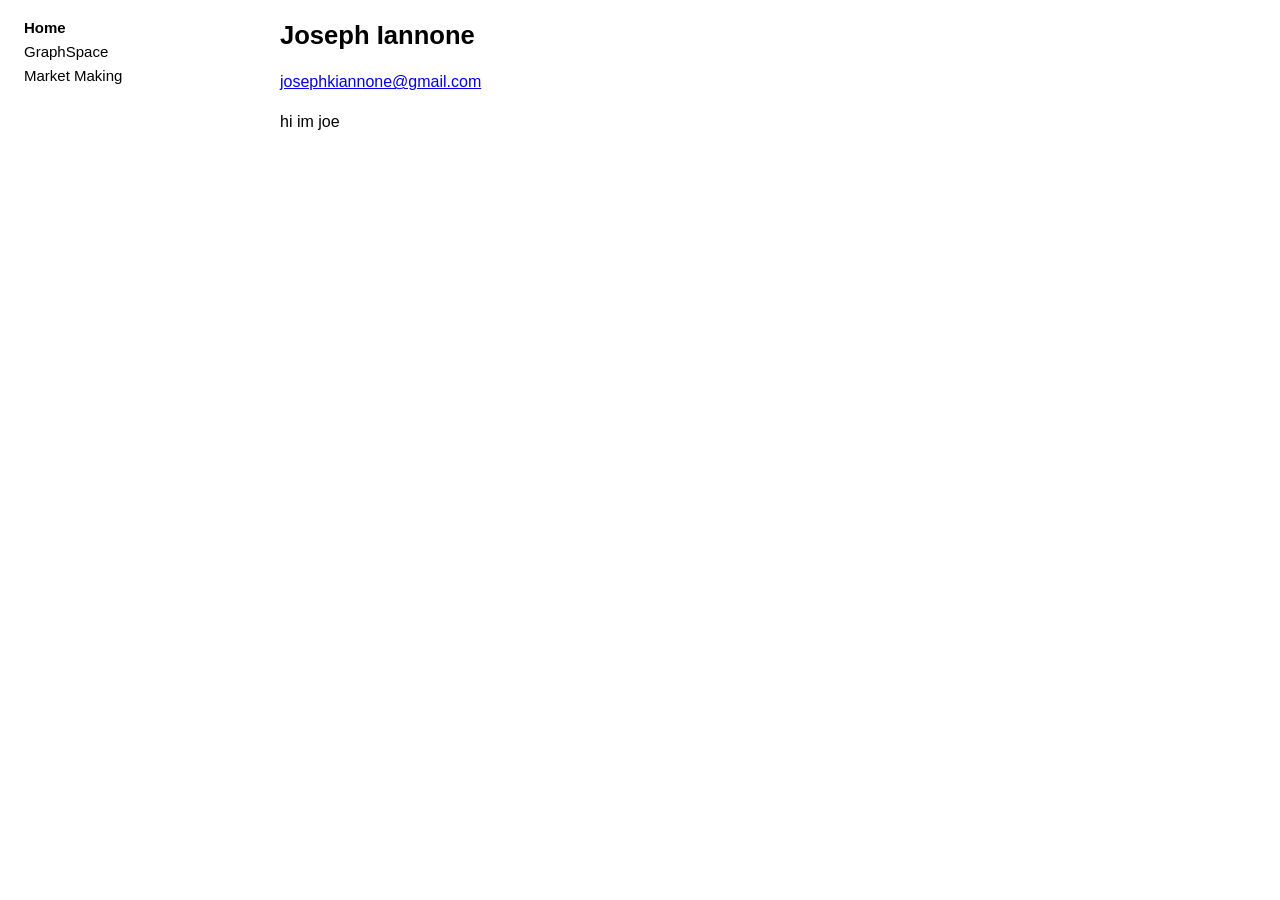
==== commit 91ebbbb6: "Update personal description in index.html" ====
--- a/index.html
+++ b/index.html
@@ -14,6 +14,6 @@
 <nav class="dir" aria-label="Site"><ul><li><a href="/" aria-current="page">Home</a></li><li><a href="/graphspace/">GraphSpace</a></li><li><a href="/market-making/">Market Making</a></li></ul></nav>
 <h1>Joseph Iannone</h1>
 <p><a href="mailto:josephkiannone@gmail.com">josephkiannone@gmail.com</a></p>
-<p>I'm just a cool guy on a mission to save the world</p>
+<p>hi im joe</p>
 </body>
 </html>
